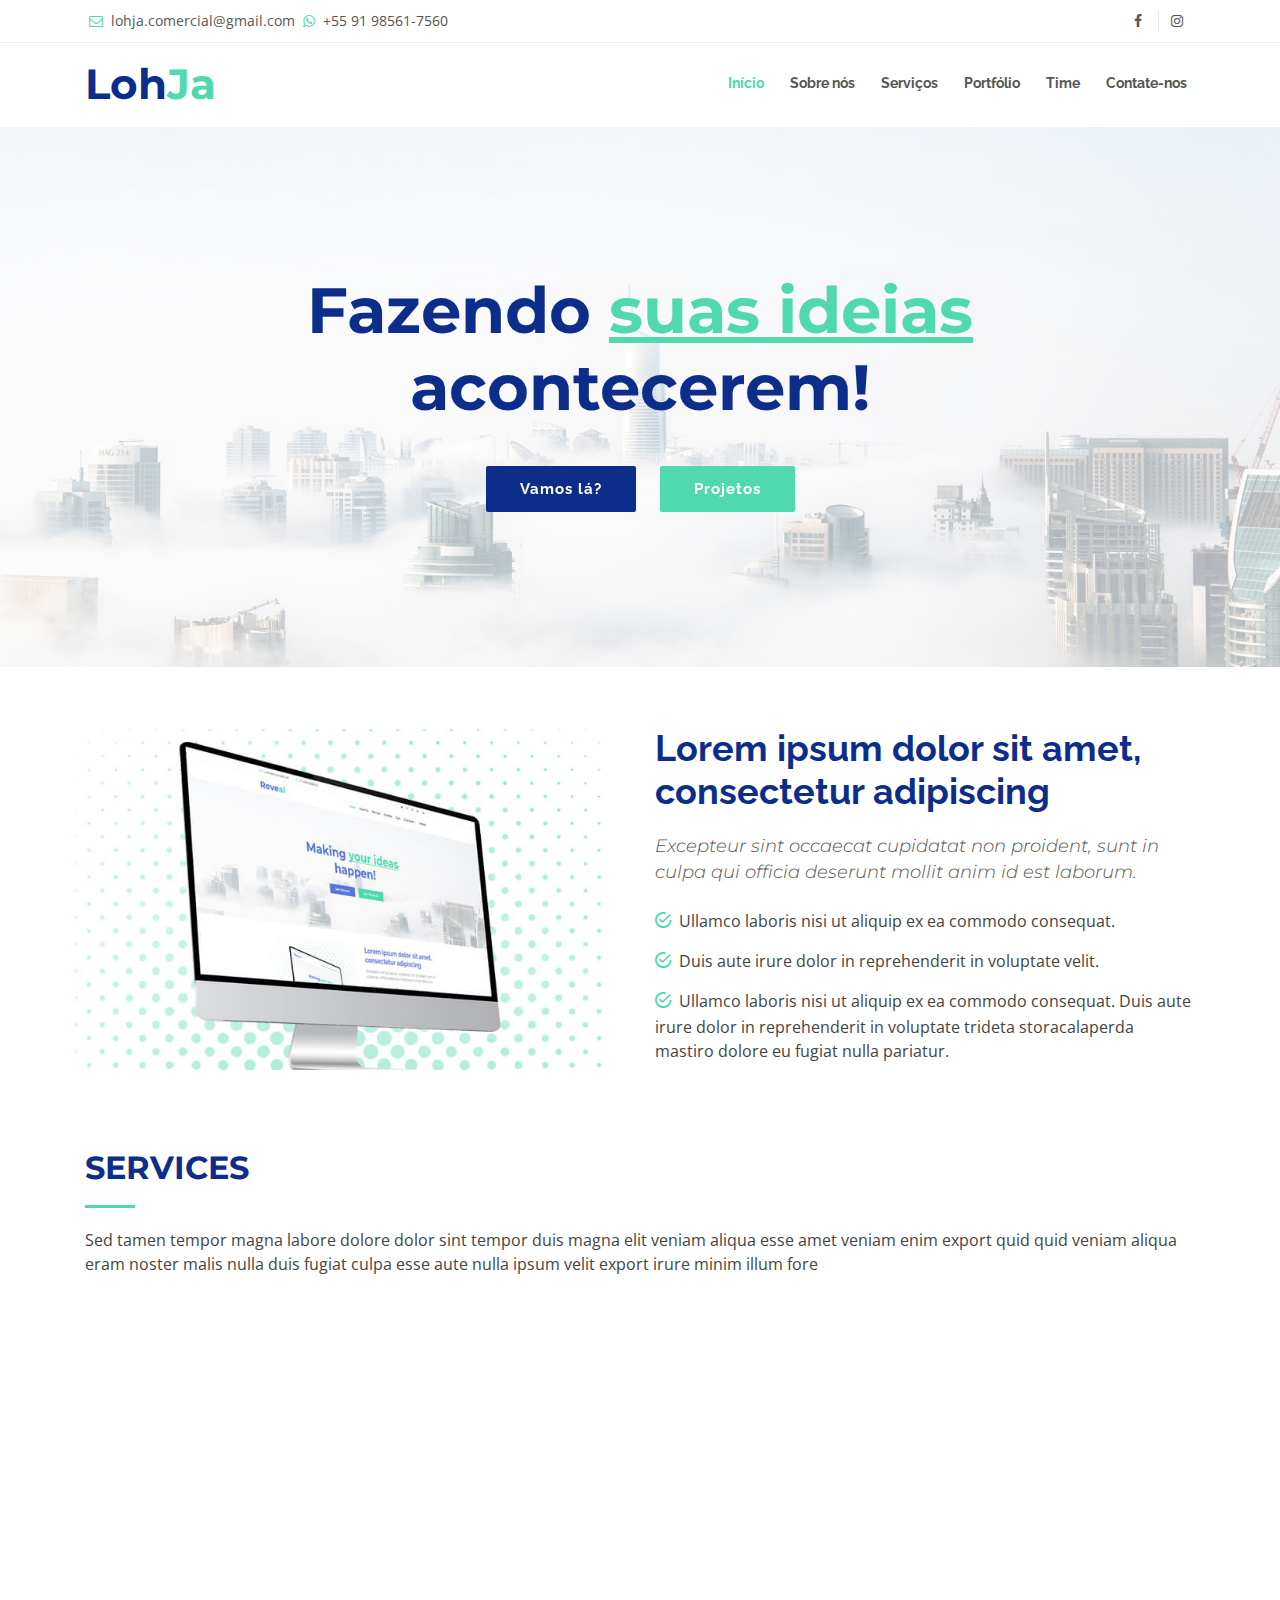
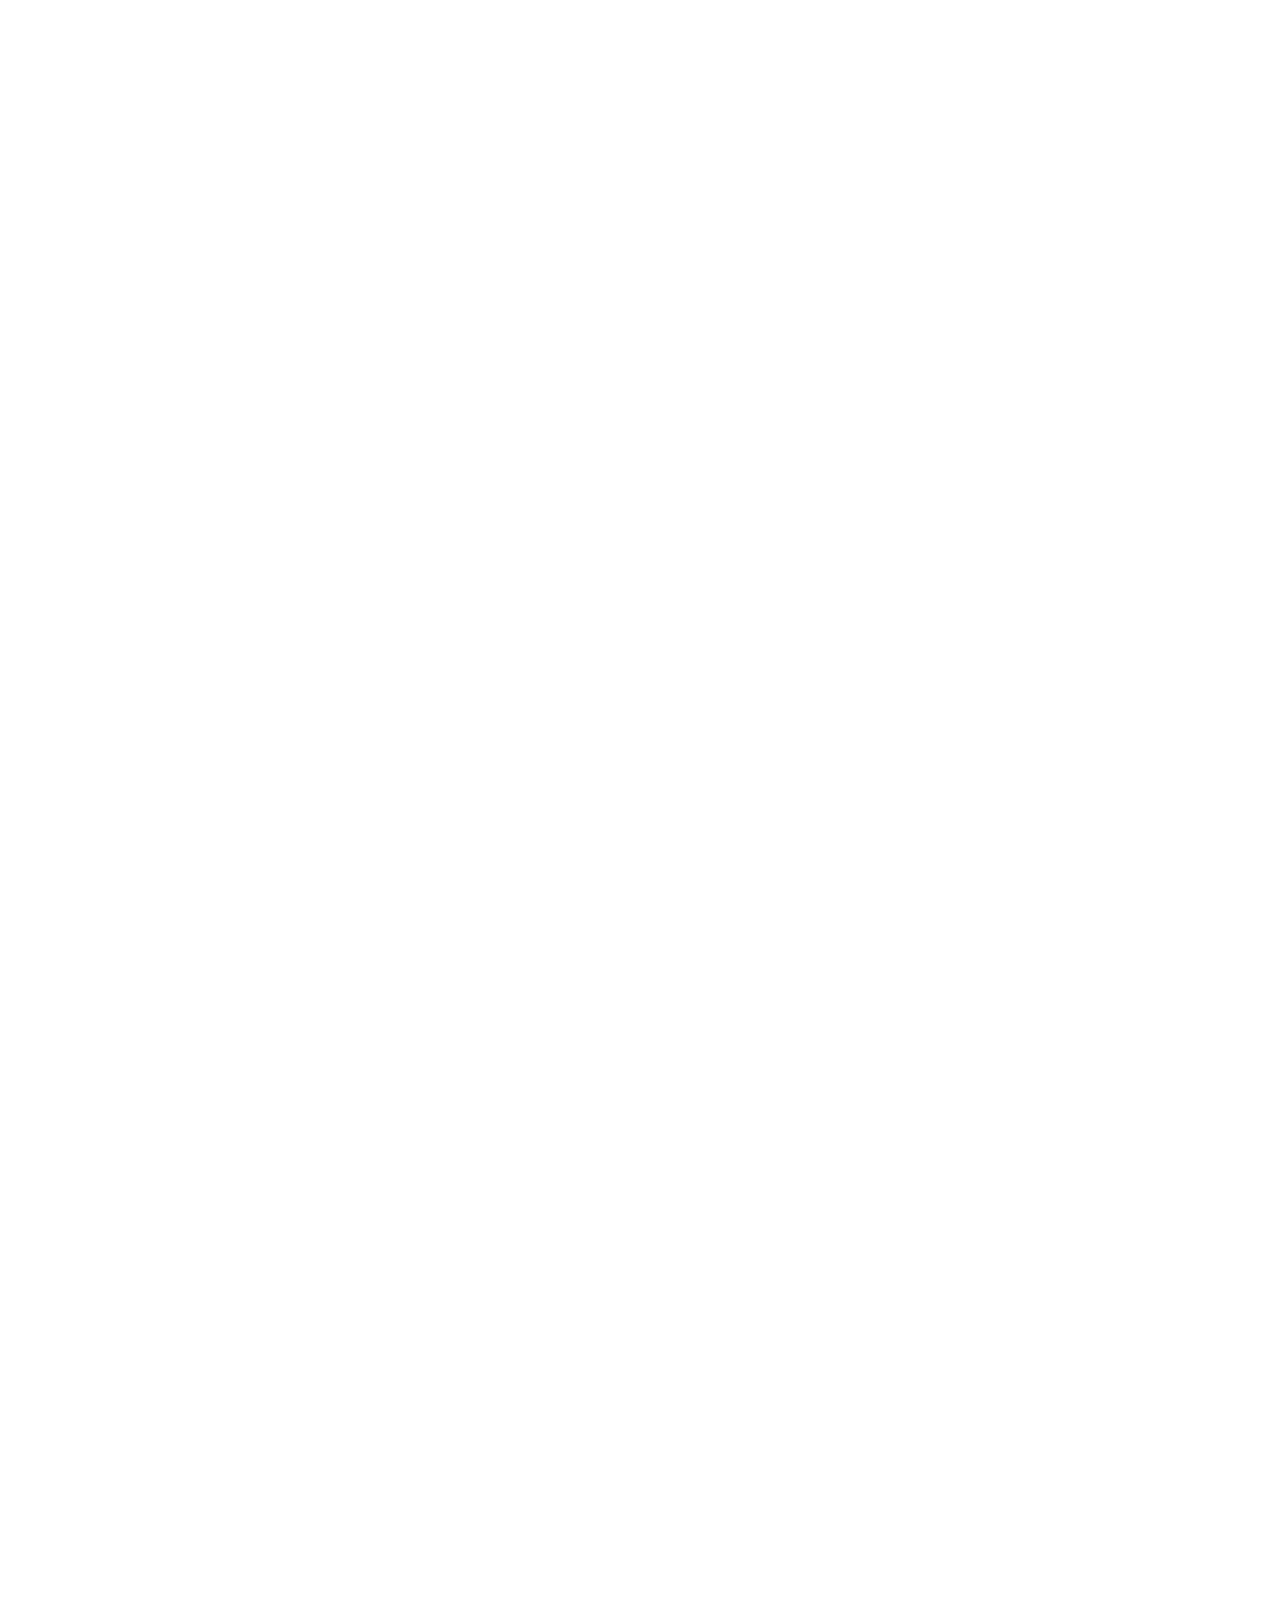
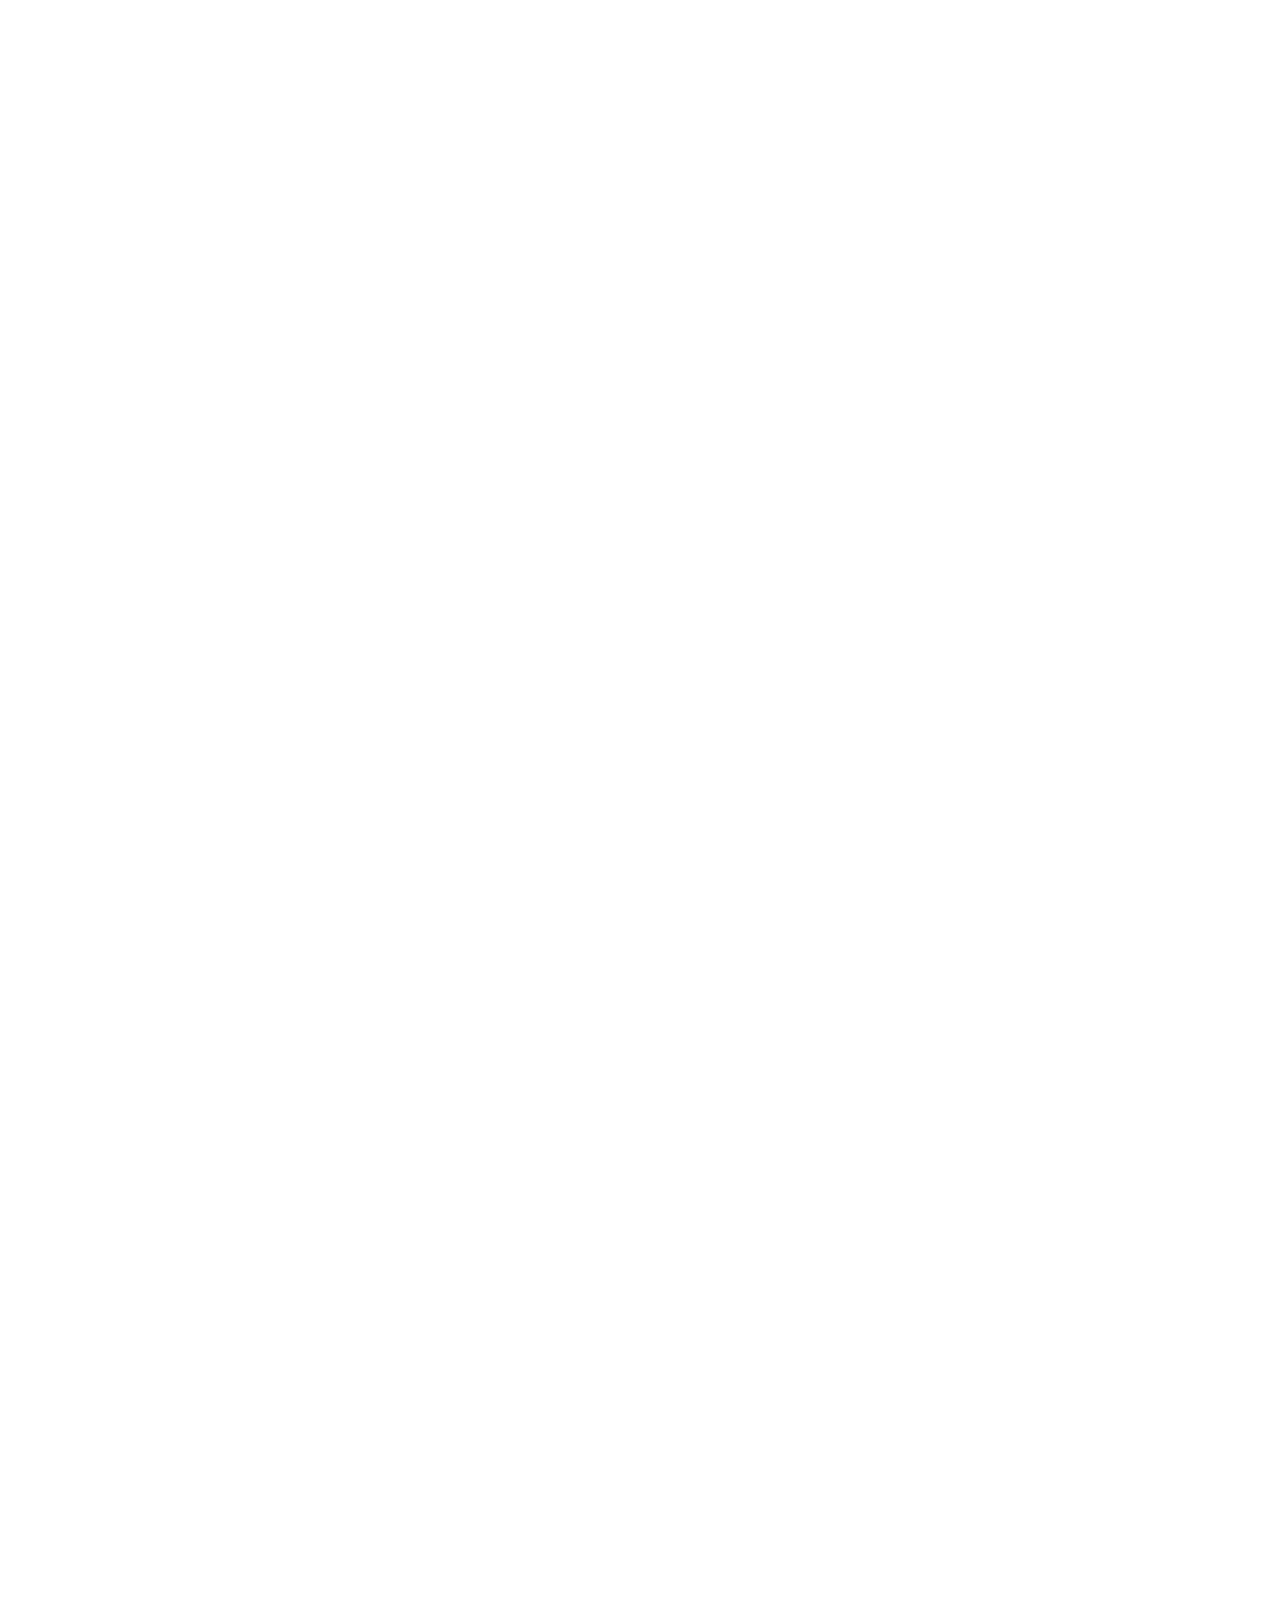
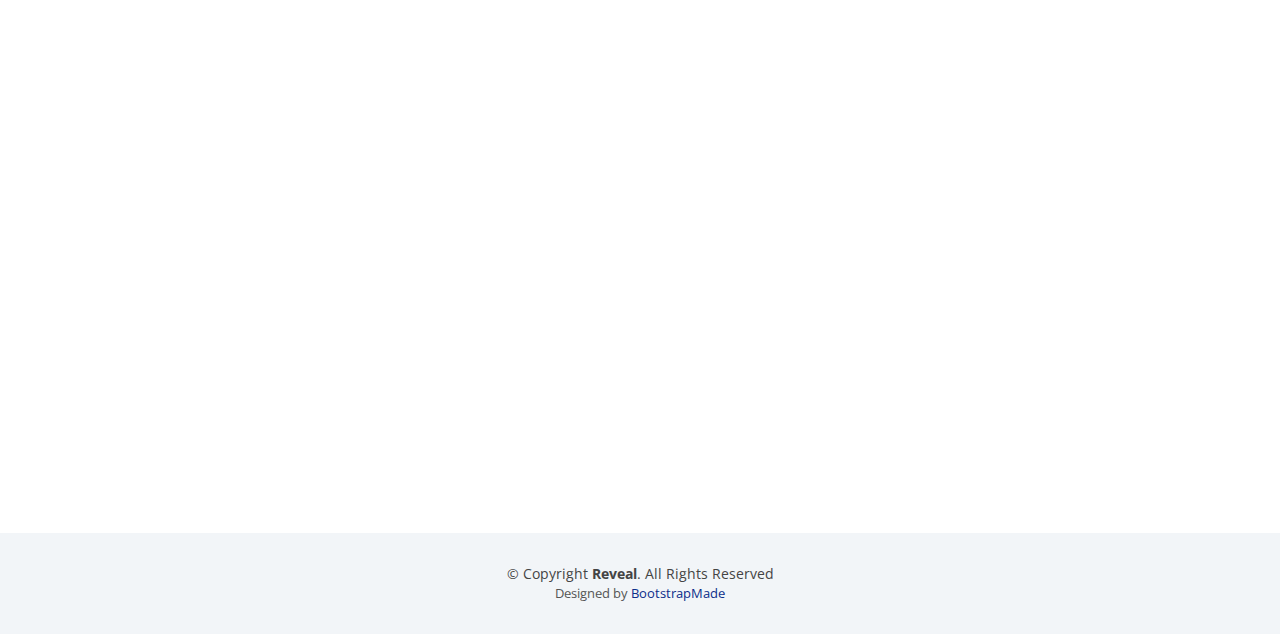
==== novo_site/index.html @ e7edd9c3 "Up Index" ====
<!DOCTYPE html>
<html lang="en">
<head>
  <meta charset="utf-8">
  <title>LohJa</title>
  <meta content="width=device-width, initial-scale=1.0" name="viewport">
  <meta content="" name="keywords">
  <meta content="" name="description">

  <!-- Favicons -->
  <link rel="apple-touch-icon" sizes="57x57" href="img/icons/apple-icon-57x57.png">
  <link rel="apple-touch-icon" sizes="60x60" href="img/icons/apple-icon-60x60.png">
  <link rel="apple-touch-icon" sizes="72x72" href="img/icons/apple-icon-72x72.png">
  <link rel="apple-touch-icon" sizes="76x76" href="img/icons/apple-icon-76x76.png">
  <link rel="apple-touch-icon" sizes="114x114" href="img/icons/apple-icon-114x114.png">
  <link rel="apple-touch-icon" sizes="120x120" href="img/icons/apple-icon-120x120.png">
  <link rel="apple-touch-icon" sizes="144x144" href="img/icons/apple-icon-144x144.png">
  <link rel="apple-touch-icon" sizes="152x152" href="img/icons/apple-icon-152x152.png">
  <link rel="apple-touch-icon" sizes="180x180" href="img/icons/apple-icon-180x180.png">
  <link rel="icon" type="image/png" sizes="192x192"  href="img/icons/android-icon-192x192.png">
  <link rel="icon" type="image/png" sizes="32x32" href="img/icons/favicon-32x32.png">
  <link rel="icon" type="image/png" sizes="96x96" href="img/icons/favicon-96x96.png">
  <link rel="icon" type="image/png" sizes="16x16" href="img/icons/favicon-16x16.png">
  <link rel="manifest" href="img/icons/manifest.json">
  <meta name="msapplication-TileColor" content="#ffffff">
  <meta name="msapplication-TileImage" content="/ms-icon-144x144.png">
  <meta name="theme-color" content="#ffffff">

  <!-- Google Fonts -->
  <link href="https://fonts.googleapis.com/css?family=Open+Sans:300,300i,400,400i,700,700i|Raleway:300,400,500,700,800|Montserrat:300,400,700" rel="stylesheet">

  <!-- Bootstrap CSS File -->
  <link href="lib/bootstrap/css/bootstrap.min.css" rel="stylesheet">

  <!-- Libraries CSS Files -->
  <link href="lib/font-awesome/css/font-awesome.min.css" rel="stylesheet">
  <link href="lib/animate/animate.min.css" rel="stylesheet">
  <link href="lib/ionicons/css/ionicons.min.css" rel="stylesheet">
  <link href="lib/owlcarousel/assets/owl.carousel.min.css" rel="stylesheet">
  <link href="lib/magnific-popup/magnific-popup.css" rel="stylesheet">
  <link href="lib/ionicons/css/ionicons.min.css" rel="stylesheet">

  <!-- Main Stylesheet File -->
  <link href="css/style.css" rel="stylesheet">

  <!-- =======================================================
    Theme Name: Reveal
    Theme URL: https://bootstrapmade.com/reveal-bootstrap-corporate-template/
    Author: BootstrapMade.com
    License: https://bootstrapmade.com/license/
  ======================================================= -->
</head>

<body id="body">

  <!--==========================
    Top Bar
  ============================-->
  <section id="topbar" class="d-none d-lg-block">
    <div class="container clearfix">
      <div class="contact-info float-left">
        <i class="fa fa-envelope-o"></i> <a href="mailto:contact@example.com">lohja.comercial@gmail.com</a>
        <i class="fa fa-whatsapp"></i> <a href="https://wa.me/559185617560" target="_blanc">+55 91 98561-7560</a>
      </div>
      <div class="social-links float-right">
        <!-- <a href="#" class="twitter"><i class="fa fa-twitter"></i></a> -->
        <a href="https://facebook.com/lohjati" class="facebook" target="_blanc"><i class="fa fa-facebook"></i></a>
        <a href="https://instagram.com/lohjati" class="instagram" target="_blanc"><i class="fa fa-instagram"></i></a>
        <!-- <a href="#" class="google-plus"><i class="fa fa-google-plus"></i></a> -->
        <!-- <a href="#" class="linkedin"><i class="fa fa-linkedin"></i></a> -->
      </div>
    </div>
  </section>

  <!--==========================
    Header
  ============================-->
  <header id="header">
    <div class="container">

      <div id="logo" class="pull-left">
        <h1><a href="#body" class="scrollto">Loh<span>Ja</span></a></h1>
        <!-- Uncomment below if you prefer to use an image logo -->
        <!-- <a href="#body"><img src="img/logo.jpg" alt="" title="" /></a>-->
      </div>

      <nav id="nav-menu-container">
        <ul class="nav-menu">
          <li class="menu-active"><a href="#body">Início</a></li>
          <li><a href="#about">Sobre nós</a></li>
          <li><a href="#services">Serviços</a></li>
          <li><a href="#portfolio">Portfólio</a></li>
          <li><a href="#team">Time</a></li>
          <!-- <li class="menu-has-children"><a href="">Softwares</a>
            <ul>
              <li><a href="#">Drop Down 1</a></li>
              <li><a href="#">Drop Down 3</a></li>
              <li><a href="#">Drop Down 4</a></li>
              <li><a href="#">Drop Down 5</a></li>
            </ul>
          </li> -->
          <li><a href="#contact">Contate-nos</a></li>
        </ul>
      </nav><!-- #nav-menu-container -->
    </div>
  </header><!-- #header -->

  <!--==========================
    Intro Section
  ============================-->
  <section id="intro">

    <div class="intro-content">
      <h2>Fazendo <span>suas ideias</span><br>acontecerem!</h2>
      <div>
        <a href="#about" class="btn-get-started scrollto">Vamos lá?</a>
        <a href="#portfolio" class="btn-projects scrollto">Projetos</a>
      </div>
    </div>

    <div id="intro-carousel" class="owl-carousel" >
      <div class="item" style="background-image: url('img/intro-carousel/1.jpg');"></div>
      <div class="item" style="background-image: url('img/intro-carousel/2.jpg');"></div>
      <div class="item" style="background-image: url('img/intro-carousel/3.jpg');"></div>
      <div class="item" style="background-image: url('img/intro-carousel/4.jpg');"></div>
      <div class="item" style="background-image: url('img/intro-carousel/5.jpg');"></div>
    </div>

  </section><!-- #intro -->

  <main id="main">

    <!--==========================
      About Section
    ============================-->
    <section id="about" class="wow fadeInUp">
      <div class="container">
        <div class="row">
          <div class="col-lg-6 about-img">
            <img src="img/about-img.jpg" alt="">
          </div>

          <div class="col-lg-6 content">
            <h2>Lorem ipsum dolor sit amet, consectetur adipiscing</h2>
            <h3>Excepteur sint occaecat cupidatat non proident, sunt in culpa qui officia deserunt mollit anim id est laborum.</h3>

            <ul>
              <li><i class="ion-android-checkmark-circle"></i> Ullamco laboris nisi ut aliquip ex ea commodo consequat.</li>
              <li><i class="ion-android-checkmark-circle"></i> Duis aute irure dolor in reprehenderit in voluptate velit.</li>
              <li><i class="ion-android-checkmark-circle"></i> Ullamco laboris nisi ut aliquip ex ea commodo consequat. Duis aute irure dolor in reprehenderit in voluptate trideta storacalaperda mastiro dolore eu fugiat nulla pariatur.</li>
            </ul>

          </div>
        </div>

      </div>
    </section><!-- #about -->

    <!--==========================
      Services Section
    ============================-->
    <section id="services">
      <div class="container">
        <div class="section-header">
          <h2>Services</h2>
          <p>Sed tamen tempor magna labore dolore dolor sint tempor duis magna elit veniam aliqua esse amet veniam enim export quid quid veniam aliqua eram noster malis nulla duis fugiat culpa esse aute nulla ipsum velit export irure minim illum fore</p>
        </div>

        <div class="row">

          <div class="col-lg-6">
            <div class="box wow fadeInLeft">
              <div class="icon"><i class="fa fa-bar-chart"></i></div>
              <h4 class="title"><a href="">Lorem Ipsum</a></h4>
              <p class="description">Voluptatum deleniti atque corrupti quos dolores et quas molestias excepturi sint occaecati cupiditate non provident etiro rabeta lingo.</p>
            </div>
          </div>

          <div class="col-lg-6">
            <div class="box wow fadeInRight">
              <div class="icon"><i class="fa fa-picture-o"></i></div>
              <h4 class="title"><a href="">Dolor Sitema</a></h4>
              <p class="description">Minim veniam, quis nostrud exercitation ullamco laboris nisi ut aliquip ex ea commodo consequat tarad limino ata nodera clas.</p>
            </div>
          </div>

          <div class="col-lg-6">
            <div class="box wow fadeInLeft" data-wow-delay="0.2s">
              <div class="icon"><i class="fa fa-shopping-bag"></i></div>
              <h4 class="title"><a href="">Sed ut perspiciatis</a></h4>
              <p class="description">Duis aute irure dolor in reprehenderit in voluptate velit esse cillum dolore eu fugiat nulla pariatur trinige zareta lobur trade.</p>
            </div>
          </div>

          <div class="col-lg-6">
            <div class="box wow fadeInRight" data-wow-delay="0.2s">
              <div class="icon"><i class="fa fa-map"></i></div>
              <h4 class="title"><a href="">Magni Dolores</a></h4>
              <p class="description">Excepteur sint occaecat cupidatat non proident, sunt in culpa qui officia deserunt mollit anim id est laborum rideta zanox satirente madera</p>
            </div>
          </div>

        </div>

      </div>
    </section><!-- #services -->

    <!--==========================
      Clients Section
    ============================-->
    <section id="clients" class="wow fadeInUp">
      <div class="container">
        <div class="section-header">
          <h2>Clients</h2>
          <p>Sed tamen tempor magna labore dolore dolor sint tempor duis magna elit veniam aliqua esse amet veniam enim export quid quid veniam aliqua eram noster malis nulla duis fugiat culpa esse aute nulla ipsum velit export irure minim illum fore</p>
        </div>

        <div class="owl-carousel clients-carousel">
          <img src="img/clients/client-1.png" alt="">
          <img src="img/clients/client-2.png" alt="">
          <img src="img/clients/client-3.png" alt="">
          <img src="img/clients/client-4.png" alt="">
          <img src="img/clients/client-5.png" alt="">
          <img src="img/clients/client-6.png" alt="">
          <img src="img/clients/client-7.png" alt="">
          <img src="img/clients/client-8.png" alt="">
        </div>

      </div>
    </section><!-- #clients -->

    <!--==========================
      Our Portfolio Section
    ============================-->
    <section id="portfolio" class="wow fadeInUp">
      <div class="container">
        <div class="section-header">
          <h2>Our Portfolio</h2>
          <p>Sed tamen tempor magna labore dolore dolor sint tempor duis magna elit veniam aliqua esse amet veniam enim export quid quid veniam aliqua eram noster malis nulla duis fugiat culpa esse aute nulla ipsum velit export irure minim illum fore</p>
        </div>
      </div>

      <div class="container-fluid">
        <div class="row no-gutters">

          <div class="col-lg-3 col-md-4">
            <div class="portfolio-item wow fadeInUp">
              <a href="img/portfolio/1.jpg" class="portfolio-popup">
                <img src="img/portfolio/1.jpg" alt="">
                <div class="portfolio-overlay">
                  <div class="portfolio-info"><h2 class="wow fadeInUp">Portfolio Item 1</h2></div>
                </div>
              </a>
            </div>
          </div>

          <div class="col-lg-3 col-md-4">
            <div class="portfolio-item wow fadeInUp">
              <a href="img/portfolio/2.jpg" class="portfolio-popup">
                <img src="img/portfolio/2.jpg" alt="">
                <div class="portfolio-overlay">
                  <div class="portfolio-info"><h2 class="wow fadeInUp">Portfolio Item 2</h2></div>
                </div>
              </a>
            </div>
          </div>

          <div class="col-lg-3 col-md-4">
            <div class="portfolio-item wow fadeInUp">
              <a href="img/portfolio/3.jpg" class="portfolio-popup">
                <img src="img/portfolio/3.jpg" alt="">
                <div class="portfolio-overlay">
                  <div class="portfolio-info"><h2 class="wow fadeInUp">Portfolio Item 3</h2></div>
                </div>
              </a>
            </div>
          </div>

          <div class="col-lg-3 col-md-4">
            <div class="portfolio-item wow fadeInUp">
              <a href="img/portfolio/4.jpg" class="portfolio-popup">
                <img src="img/portfolio/4.jpg" alt="">
                <div class="portfolio-overlay">
                  <div class="portfolio-info"><h2 class="wow fadeInUp">Portfolio Item 4</h2></div>
                </div>
              </a>
            </div>
          </div>

          <div class="col-lg-3 col-md-4">
            <div class="portfolio-item wow fadeInUp">
              <a href="img/portfolio/5.jpg" class="portfolio-popup">
                <img src="img/portfolio/5.jpg" alt="">
                <div class="portfolio-overlay">
                  <div class="portfolio-info"><h2 class="wow fadeInUp">Portfolio Item 5</h2></div>
                </div>
              </a>
            </div>
          </div>

          <div class="col-lg-3 col-md-4">
            <div class="portfolio-item wow fadeInUp">
              <a href="img/portfolio/6.jpg" class="portfolio-popup">
                <img src="img/portfolio/6.jpg" alt="">
                <div class="portfolio-overlay">
                  <div class="portfolio-info"><h2 class="wow fadeInUp">Portfolio Item 6</h2></div>
                </div>
              </a>
            </div>
          </div>

          <div class="col-lg-3 col-md-4">
            <div class="portfolio-item wow fadeInUp">
              <a href="img/portfolio/7.jpg" class="portfolio-popup">
                <img src="img/portfolio/7.jpg" alt="">
                <div class="portfolio-overlay">
                  <div class="portfolio-info"><h2 class="wow fadeInUp">Portfolio Item 7</h2></div>
                </div>
              </a>
            </div>
          </div>

          <div class="col-lg-3 col-md-4">
            <div class="portfolio-item wow fadeInUp">
              <a href="img/portfolio/8.jpg" class="portfolio-popup">
                <img src="img/portfolio/8.jpg" alt="">
                <div class="portfolio-overlay">
                  <div class="portfolio-info"><h2 class="wow fadeInUp">Portfolio Item 8</h2></div>
                </div>
              </a>
            </div>
          </div>

        </div>

      </div>
    </section><!-- #portfolio -->

    <!--==========================
      Testimonials Section
    ============================-->
    <section id="testimonials" class="wow fadeInUp">
      <div class="container">
        <div class="section-header">
          <h2>Testimonials</h2>
          <p>Sed tamen tempor magna labore dolore dolor sint tempor duis magna elit veniam aliqua esse amet veniam enim export quid quid veniam aliqua eram noster malis nulla duis fugiat culpa esse aute nulla ipsum velit export irure minim illum fore</p>
        </div>
        <div class="owl-carousel testimonials-carousel">

            <div class="testimonial-item">
              <p>
                <img src="img/quote-sign-left.png" class="quote-sign-left" alt="">
                Proin iaculis purus consequat sem cure digni ssim donec porttitora entum suscipit rhoncus. Accusantium quam, ultricies eget id, aliquam eget nibh et. Maecen aliquam, risus at semper.
                <img src="img/quote-sign-right.png" class="quote-sign-right" alt="">
              </p>
              <img src="img/testimonial-1.jpg" class="testimonial-img" alt="">
              <h3>Saul Goodman</h3>
              <h4>Ceo &amp; Founder</h4>
            </div>

            <div class="testimonial-item">
              <p>
                <img src="img/quote-sign-left.png" class="quote-sign-left" alt="">
                Export tempor illum tamen malis malis eram quae irure esse labore quem cillum quid cillum eram malis quorum velit fore eram velit sunt aliqua noster fugiat irure amet legam anim culpa.
                <img src="img/quote-sign-right.png" class="quote-sign-right" alt="">
              </p>
              <img src="img/testimonial-2.jpg" class="testimonial-img" alt="">
              <h3>Sara Wilsson</h3>
              <h4>Designer</h4>
            </div>

            <div class="testimonial-item">
              <p>
                <img src="img/quote-sign-left.png" class="quote-sign-left" alt="">
                Enim nisi quem export duis labore cillum quae magna enim sint quorum nulla quem veniam duis minim tempor labore quem eram duis noster aute amet eram fore quis sint minim.
                <img src="img/quote-sign-right.png" class="quote-sign-right" alt="">
              </p>
              <img src="img/testimonial-3.jpg" class="testimonial-img" alt="">
              <h3>Jena Karlis</h3>
              <h4>Store Owner</h4>
            </div>

            <div class="testimonial-item">
              <p>
                <img src="img/quote-sign-left.png" class="quote-sign-left" alt="">
                Fugiat enim eram quae cillum dolore dolor amet nulla culpa multos export minim fugiat minim velit minim dolor enim duis veniam ipsum anim magna sunt elit fore quem dolore labore illum veniam.
                <img src="img/quote-sign-right.png" class="quote-sign-right" alt="">
              </p>
              <img src="img/testimonial-4.jpg" class="testimonial-img" alt="">
              <h3>Matt Brandon</h3>
              <h4>Freelancer</h4>
            </div>

            <div class="testimonial-item">
              <p>
                <img src="img/quote-sign-left.png" class="quote-sign-left" alt="">
                Quis quorum aliqua sint quem legam fore sunt eram irure aliqua veniam tempor noster veniam enim culpa labore duis sunt culpa nulla illum cillum fugiat legam esse veniam culpa fore nisi cillum quid.
                <img src="img/quote-sign-right.png" class="quote-sign-right" alt="">
              </p>
              <img src="img/testimonial-5.jpg" class="testimonial-img" alt="">
              <h3>John Larson</h3>
              <h4>Entrepreneur</h4>
            </div>

        </div>

      </div>
    </section><!-- #testimonials -->

    <!--==========================
      Call To Action Section
    ============================-->
    <section id="call-to-action" class="wow fadeInUp">
      <div class="container">
        <div class="row">
          <div class="col-lg-9 text-center text-lg-left">
            <h3 class="cta-title">Call To Action</h3>
            <p class="cta-text"> Duis aute irure dolor in reprehenderit in voluptate velit esse cillum dolore eu fugiat nulla pariatur. Excepteur sint occaecat cupidatat non proident, sunt in culpa qui officia deserunt mollit anim id est laborum.</p>
          </div>
          <div class="col-lg-3 cta-btn-container text-center">
            <a class="cta-btn align-middle" href="#">Call To Action</a>
          </div>
        </div>

      </div>
    </section><!-- #call-to-action -->

    <!--==========================
      Our Team Section
    ============================-->
    <section id="team" class="wow fadeInUp">
      <div class="container">
        <div class="section-header">
          <h2>Our Team</h2>
        </div>
        <div class="row">
          <div class="col-lg-3 col-md-6">
            <div class="member">
              <div class="pic"><img src="img/team-1.jpg" alt=""></div>
              <div class="details">
                <h4>Walter White</h4>
                <span>Chief Executive Officer</span>
                <div class="social">
                  <a href=""><i class="fa fa-twitter"></i></a>
                  <a href=""><i class="fa fa-facebook"></i></a>
                  <a href=""><i class="fa fa-google-plus"></i></a>
                  <a href=""><i class="fa fa-linkedin"></i></a>
                </div>
              </div>
            </div>
          </div>

          <div class="col-lg-3 col-md-6">
            <div class="member">
              <div class="pic"><img src="img/team-2.jpg" alt=""></div>
              <div class="details">
                <h4>Sarah Jhinson</h4>
                <span>Product Manager</span>
                <div class="social">
                  <a href=""><i class="fa fa-twitter"></i></a>
                  <a href=""><i class="fa fa-facebook"></i></a>
                  <a href=""><i class="fa fa-google-plus"></i></a>
                  <a href=""><i class="fa fa-linkedin"></i></a>
                </div>
              </div>
            </div>
          </div>

          <div class="col-lg-3 col-md-6">
            <div class="member">
              <div class="pic"><img src="img/team-3.jpg" alt=""></div>
              <div class="details">
                <h4>William Anderson</h4>
                <span>CTO</span>
                <div class="social">
                  <a href=""><i class="fa fa-twitter"></i></a>
                  <a href=""><i class="fa fa-facebook"></i></a>
                  <a href=""><i class="fa fa-google-plus"></i></a>
                  <a href=""><i class="fa fa-linkedin"></i></a>
                </div>
              </div>
            </div>
          </div>

          <div class="col-lg-3 col-md-6">
            <div class="member">
              <div class="pic"><img src="img/team-4.jpg" alt=""></div>
              <div class="details">
                <h4>Amanda Jepson</h4>
                <span>Accountant</span>
                <div class="social">
                  <a href=""><i class="fa fa-twitter"></i></a>
                  <a href=""><i class="fa fa-facebook"></i></a>
                  <a href=""><i class="fa fa-google-plus"></i></a>
                  <a href=""><i class="fa fa-linkedin"></i></a>
                </div>
              </div>
            </div>
          </div>
        </div>

      </div>
    </section><!-- #team -->

    <!--==========================
      Contact Section
    ============================-->
    <section id="contact" class="wow fadeInUp">
      <div class="container">
        <div class="section-header">
          <h2>Contact Us</h2>
          <p>Sed tamen tempor magna labore dolore dolor sint tempor duis magna elit veniam aliqua esse amet veniam enim export quid quid veniam aliqua eram noster malis nulla duis fugiat culpa esse aute nulla ipsum velit export irure minim illum fore</p>
        </div>

        <div class="row contact-info">

          <div class="col-md-4">
            <div class="contact-address">
              <i class="ion-ios-location-outline"></i>
              <h3>Address</h3>
              <address>A108 Adam Street, NY 535022, USA</address>
            </div>
          </div>

          <div class="col-md-4">
            <div class="contact-phone">
              <i class="ion-ios-telephone-outline"></i>
              <h3>Phone Number</h3>
              <p><a href="tel:+155895548855">+1 5589 55488 55</a></p>
            </div>
          </div>

          <div class="col-md-4">
            <div class="contact-email">
              <i class="ion-ios-email-outline"></i>
              <h3>Email</h3>
              <p><a href="mailto:info@example.com">info@example.com</a></p>
            </div>
          </div>

        </div>
      </div>

      <div class="container mb-4">
        <iframe src="https://www.google.com/maps/embed?pb=!1m18!1m12!1m3!1d22864.11283411948!2d-73.96468908098944!3d40.630720240038435!2m3!1f0!2f0!3f0!3m2!1i1024!2i768!4f13.1!3m3!1m2!1s0x89c24fa5d33f083b%3A0xc80b8f06e177fe62!2sNew+York%2C+NY%2C+USA!5e0!3m2!1sen!2sbg!4v1540447494452" width="100%" height="380" frameborder="0" style="border:0" allowfullscreen></iframe>
      </div>

      <div class="container">
        <div class="form">
          <div id="sendmessage">Your message has been sent. Thank you!</div>
          <div id="errormessage"></div>
          <form action="" method="post" role="form" class="contactForm">
            <div class="form-row">
              <div class="form-group col-md-6">
                <input type="text" name="name" class="form-control" id="name" placeholder="Your Name" data-rule="minlen:4" data-msg="Please enter at least 4 chars" />
                <div class="validation"></div>
              </div>
              <div class="form-group col-md-6">
                <input type="email" class="form-control" name="email" id="email" placeholder="Your Email" data-rule="email" data-msg="Please enter a valid email" />
                <div class="validation"></div>
              </div>
            </div>
            <div class="form-group">
              <input type="text" class="form-control" name="subject" id="subject" placeholder="Subject" data-rule="minlen:4" data-msg="Please enter at least 8 chars of subject" />
              <div class="validation"></div>
            </div>
            <div class="form-group">
              <textarea class="form-control" name="message" rows="5" data-rule="required" data-msg="Please write something for us" placeholder="Message"></textarea>
              <div class="validation"></div>
            </div>
            <div class="text-center"><button type="submit">Send Message</button></div>
          </form>
        </div>

      </div>
    </section><!-- #contact -->

  </main>

  <!--==========================
    Footer
  ============================-->
  <footer id="footer">
    <div class="container">
      <div class="copyright">
        &copy; Copyright <strong>Reveal</strong>. All Rights Reserved
      </div>
      <div class="credits">
        <!--
          All the links in the footer should remain intact.
          You can delete the links only if you purchased the pro version.
          Licensing information: https://bootstrapmade.com/license/
          Purchase the pro version with working PHP/AJAX contact form: https://bootstrapmade.com/buy/?theme=Reveal
        -->
        Designed by <a href="https://bootstrapmade.com/">BootstrapMade</a>
      </div>
    </div>
  </footer><!-- #footer -->

  <a href="#" class="back-to-top"><i class="fa fa-chevron-up"></i></a>

  <!-- JavaScript Libraries -->
  <script src="lib/jquery/jquery.min.js"></script>
  <script src="lib/jquery/jquery-migrate.min.js"></script>
  <script src="lib/bootstrap/js/bootstrap.bundle.min.js"></script>
  <script src="lib/easing/easing.min.js"></script>
  <script src="lib/superfish/hoverIntent.js"></script>
  <script src="lib/superfish/superfish.min.js"></script>
  <script src="lib/wow/wow.min.js"></script>
  <script src="lib/owlcarousel/owl.carousel.min.js"></script>
  <script src="lib/magnific-popup/magnific-popup.min.js"></script>
  <script src="lib/sticky/sticky.js"></script>

  <!--Chat para autoatendimento-->
  <script src="//code.jivosite.com/widget.js" data-jv-id="7N1CIuIabh" async></script>

  <!-- Contact Form JavaScript File -->
  <script src="contactform/contactform.js"></script>

  <!-- Template Main Javascript File -->
  <script src="js/main.js"></script>

</body>
</html>
---- novo_site/css/style.css ----
/*
  Theme Name: Reveal
  Theme URL: https://bootstrapmade.com/reveal-bootstrap-corporate-template/
  Author: BootstrapMade.com
  License: https://bootstrapmade.com/license/
*/

/*--------------------------------------------------------------
# General
--------------------------------------------------------------*/

body {
  background: #fff;
  color: #444;
  font-family: "Open Sans", sans-serif;
}

a {
  color: #50d8af;
  transition: 0.5s;
}

a:hover,
a:active,
a:focus {
  color: #51d8af;
  outline: none;
  text-decoration: none;
}

p {
  padding: 0;
  margin: 0 0 30px 0;
}

h1,
h2,
h3,
h4,
h5,
h6 {
  font-family: "Montserrat", sans-serif;
  font-weight: 400;
  margin: 0 0 20px 0;
  padding: 0;
}

/* Back to top button */

.back-to-top {
  position: fixed;
  display: none;
  background: #50d8af;
  color: #fff;
  padding: 6px 12px 9px 12px;
  font-size: 16px;
  border-radius: 2px;
  right: 15px;
  bottom: 15px;
  transition: background 0.5s;
}

.back-to-top:focus {
  background: #50d8af;
  color: #fff;
  outline: none;
}

.back-to-top:hover {
  background: #0c2e8a;
  color: #fff;
}

/*--------------------------------------------------------------
# Top Bar
--------------------------------------------------------------*/

#topbar {
  background: #fff;
  padding: 10px 0;
  border-bottom: 1px solid #eee;
  font-size: 14px;
}

#topbar .contact-info a {
  line-height: 1;
  color: #555;
}

#topbar .contact-info a:hover {
  color: #50d8af;
}

#topbar .contact-info i {
  color: #50d8af;
  padding: 4px;
}

#topbar .contact-info .fa-phone {
  padding-left: 20px;
  margin-left: 20px;
  border-left: 1px solid #e9e9e9;
}

#topbar .social-links a {
  color: #555;
  padding: 4px 12px;
  display: inline-block;
  line-height: 1px;
  border-left: 1px solid #e9e9e9;
}

#topbar .social-links a:hover {
  color: #50d8af;
}

#topbar .social-links a:first-child {
  border-left: 0;
}

/*--------------------------------------------------------------
# Header
--------------------------------------------------------------*/

#header {
  padding: 20px 0;
  height: 84px;
  transition: all 0.5s;
  z-index: 997;
  background: #fff;
  box-shadow: 0px 6px 9px 0px rgba(0, 0, 0, 0.06);
}

#header #logo h1 {
  font-size: 42px;
  margin: 0;
  padding: 0;
  line-height: 1;
  font-family: "Montserrat", sans-serif;
  font-weight: 700;
}

#header #logo h1 a {
  color: #0c2e8a;
  line-height: 1;
  display: inline-block;
}

#header #logo h1 a span {
  color: #50d8af;
}

#header #logo img {
  padding: 0;
  margin: 0;
}

/*--------------------------------------------------------------
# Intro Section
--------------------------------------------------------------*/

#intro {
  width: 100%;
  height: 60vh;
  position: relative;
  background: url("../img/intro-carousel/1.jpg") no-repeat;
  background-size: cover;
}

#intro .intro-content {
  position: absolute;
  bottom: 0;
  top: 0;
  left: 0;
  right: 0;
  z-index: 10;
  display: -webkit-box;
  display: -webkit-flex;
  display: -ms-flexbox;
  display: flex;
  -webkit-box-pack: center;
  -webkit-justify-content: center;
  -ms-flex-pack: center;
  justify-content: center;
  -webkit-box-align: center;
  -webkit-align-items: center;
  -ms-flex-align: center;
  align-items: center;
  -webkit-box-orient: vertical;
  -webkit-box-direction: normal;
  -webkit-flex-direction: column;
  -ms-flex-direction: column;
  flex-direction: column;
  text-align: center;
}

#intro .intro-content h2 {
  color: #0c2e8a;
  margin-bottom: 30px;
  font-size: 64px;
  font-weight: 700;
}

#intro .intro-content h2 span {
  color: #50d8af;
  text-decoration: underline;
}

#intro .intro-content .btn-get-started,
#intro .intro-content .btn-projects {
  font-family: "Raleway", sans-serif;
  font-size: 15px;
  font-weight: bold;
  letter-spacing: 1px;
  display: inline-block;
  padding: 10px 32px;
  border-radius: 2px;
  transition: 0.5s;
  margin: 10px;
  color: #fff;
}

#intro .intro-content .btn-get-started {
  background: #0c2e8a;
  border: 2px solid #0c2e8a;
}

#intro .intro-content .btn-get-started:hover {
  background: none;
  color: #0c2e8a;
}

#intro .intro-content .btn-projects {
  background: #50d8af;
  border: 2px solid #50d8af;
}

#intro .intro-content .btn-projects:hover {
  background: none;
  color: #50d8af;
}

#intro #intro-carousel {
  z-index: 8;
}

#intro #intro-carousel::before {
  content: '';
  background-color: rgba(255, 255, 255, 0.7);
  position: absolute;
  height: 100%;
  width: 100%;
  top: 0;
  right: 0;
  left: 0;
  bottom: 0;
  z-index: 7;
}

#intro #intro-carousel .item {
  width: 100%;
  height: 60vh;
  background-size: cover;
  background-position: center;
  background-repeat: no-repeat;
  transition-property: opacity;
}

/*--------------------------------------------------------------
# Navigation Menu
--------------------------------------------------------------*/

/* Nav Menu Essentials */

.nav-menu,
.nav-menu * {
  margin: 0;
  padding: 0;
  list-style: none;
}

.nav-menu ul {
  position: absolute;
  display: none;
  top: 100%;
  left: 0;
  z-index: 99;
}

.nav-menu li {
  position: relative;
  white-space: nowrap;
}

.nav-menu > li {
  float: left;
}

.nav-menu li:hover > ul,
.nav-menu li.sfHover > ul {
  display: block;
}

.nav-menu ul ul {
  top: 0;
  left: 100%;
}

.nav-menu ul li {
  min-width: 180px;
}

/* Nav Menu Arrows */

.sf-arrows .sf-with-ul {
  padding-right: 22px;
}

.sf-arrows .sf-with-ul:after {
  content: "\f107";
  position: absolute;
  right: 8px;
  font-family: FontAwesome;
  font-style: normal;
  font-weight: normal;
}

.sf-arrows ul .sf-with-ul:after {
  content: "\f105";
}

/* Nav Meu Container */

#nav-menu-container {
  float: right;
  margin: 0;
}

/* Nav Meu Styling */

.nav-menu a {
  padding: 10px 8px;
  text-decoration: none;
  display: inline-block;
  color: #555;
  font-family: "Raleway", sans-serif;
  font-weight: 700;
  font-size: 14px;
  outline: none;
}

.nav-menu li:hover > a,
.nav-menu .menu-active > a {
  color: #50d8af;
}

.nav-menu > li {
  margin-left: 10px;
}

.nav-menu ul {
  margin: 4px 0 0 0;
  padding: 10px;
  box-shadow: 0px 0px 30px rgba(127, 137, 161, 0.25);
  background: #fff;
}

.nav-menu ul li {
  transition: 0.3s;
}

.nav-menu ul li a {
  padding: 10px;
  color: #333;
  transition: 0.3s;
  display: block;
  font-size: 13px;
  text-transform: none;
}

.nav-menu ul li:hover > a {
  color: #50d8af;
}

.nav-menu ul ul {
  margin: 0;
}

/* Mobile Nav Toggle */

#mobile-nav-toggle {
  position: fixed;
  right: 0;
  top: 0;
  z-index: 999;
  margin: 20px 20px 0 0;
  border: 0;
  background: none;
  font-size: 24px;
  display: none;
  transition: all 0.4s;
  outline: none;
  cursor: pointer;
}

#mobile-nav-toggle i {
  color: #555;
}

/* Mobile Nav Styling */

#mobile-nav {
  position: fixed;
  top: 0;
  padding-top: 18px;
  bottom: 0;
  z-index: 998;
  background: rgba(52, 59, 64, 0.9);
  left: -260px;
  width: 260px;
  overflow-y: auto;
  transition: 0.4s;
}

#mobile-nav ul {
  padding: 0;
  margin: 0;
  list-style: none;
}

#mobile-nav ul li {
  position: relative;
}

#mobile-nav ul li a {
  color: #fff;
  font-size: 16px;
  overflow: hidden;
  padding: 10px 22px 10px 15px;
  position: relative;
  text-decoration: none;
  width: 100%;
  display: block;
  outline: none;
}

#mobile-nav ul li a:hover {
  color: #fff;
}

#mobile-nav ul li li {
  padding-left: 30px;
}

#mobile-nav ul .menu-has-children i {
  position: absolute;
  right: 0;
  z-index: 99;
  padding: 15px;
  cursor: pointer;
  color: #fff;
}

#mobile-nav ul .menu-has-children i.fa-chevron-up {
  color: #50d8af;
}

#mobile-nav ul .menu-item-active {
  color: #50d8af;
}

#mobile-body-overly {
  width: 100%;
  height: 100%;
  z-index: 997;
  top: 0;
  left: 0;
  position: fixed;
  background: rgba(52, 59, 64, 0.9);
  display: none;
}

/* Mobile Nav body classes */

body.mobile-nav-active {
  overflow: hidden;
}

body.mobile-nav-active #mobile-nav {
  left: 0;
}

body.mobile-nav-active #mobile-nav-toggle {
  color: #fff;
}

/*--------------------------------------------------------------
# Sections
--------------------------------------------------------------*/

/* Sections Header
--------------------------------*/

.section-header {
  margin-bottom: 30px;
}

.section-header h2 {
  font-size: 32px;
  color: #0c2e8a;
  text-transform: uppercase;
  font-weight: 700;
  position: relative;
  padding-bottom: 20px;
}

.section-header h2::before {
  content: '';
  position: absolute;
  display: block;
  width: 50px;
  height: 3px;
  background: #50d8af;
  bottom: 0;
  left: 0;
}

.section-header p {
  padding: 0;
  margin: 0;
}

/* About Section
--------------------------------*/

#about {
  padding: 60px 0 30px 0;
}

#about .about-img {
  overflow: hidden;
}

#about .about-img img {
  margin-left: -15px;
  max-width: 100%;
}

#about .content h2 {
  color: #0c2e8a;
  font-weight: 700;
  font-size: 36px;
  font-family: "Raleway", sans-serif;
}

#about .content h3 {
  color: #555;
  font-weight: 300;
  font-size: 18px;
  line-height: 26px;
  font-style: italic;
}

#about .content p {
  line-height: 26px;
}

#about .content p:last-child {
  margin-bottom: 0;
}

#about .content i {
  font-size: 20px;
  padding-right: 4px;
  color: #50d8af;
}

#about .content ul {
  list-style: none;
  padding: 0;
}

#about .content ul li {
  padding-bottom: 10px;
}

/* Services Section
--------------------------------*/

#services {
  padding: 30px 0 0 0;
}

#services .box {
  padding: 40px;
  margin-bottom: 40px;
  box-shadow: 10px 10px 15px rgba(73, 78, 92, 0.1);
  background: #fff;
  transition: 0.4s;
}

#services .box:hover {
  box-shadow: 0px 0px 30px rgba(73, 78, 92, 0.15);
  transform: translateY(-10px);
  -webkit-transform: translateY(-10px);
  -moz-transform: translateY(-10px);
}

#services .box .icon {
  float: left;
}

#services .box .icon i {
  color: #444;
  font-size: 64px;
  transition: 0.5s;
  line-height: 0;
  margin-top: 34px;
}

#services .box .icon i:before {
  background: #0c2e8a;
  background: linear-gradient(45deg, #50d8af 0%, #a3ebd5 100%);
  background-clip: border-box;
  -webkit-background-clip: text;
  -webkit-text-fill-color: transparent;
}

#services .box h4 {
  margin-left: 100px;
  font-weight: 700;
  margin-bottom: 15px;
  font-size: 22px;
}

#services .box h4 a {
  color: #444;
}

#services .box p {
  font-size: 14px;
  margin-left: 100px;
  margin-bottom: 0;
  line-height: 24px;
}

/* Clients Section
--------------------------------*/

#clients {
  padding: 30px 0;
}

#clients img {
  max-width: 100%;
  opacity: 0.5;
  transition: 0.3s;
  padding: 15px 0;
}

#clients img:hover {
  opacity: 1;
}

#clients .owl-nav,
#clients .owl-dots {
  margin-top: 5px;
  text-align: center;
}

#clients .owl-dot {
  display: inline-block;
  margin: 0 5px;
  width: 12px;
  height: 12px;
  border-radius: 50%;
  background-color: #ddd;
}

#clients .owl-dot.active {
  background-color: #50d8af;
}

/* Our Portfolio Section
--------------------------------*/

#portfolio {
  background: #fff;
  padding: 30px 0;
}

#portfolio .portfolio-overlay {
  position: absolute;
  top: 0;
  right: 0;
  bottom: 0;
  left: 0;
  width: 100%;
  height: 100%;
  opacity: 1;
  transition: all ease-in-out 0.4s;
}

#portfolio .portfolio-item {
  overflow: hidden;
  position: relative;
  padding: 0;
  vertical-align: middle;
  text-align: center;
}

#portfolio .portfolio-item h2 {
  color: #ffffff;
  font-size: 24px;
  margin: 0;
  text-transform: capitalize;
  font-weight: 700;
}

#portfolio .portfolio-item img {
  transition: all ease-in-out 0.4s;
  width: 100%;
}

#portfolio .portfolio-item:hover img {
  -webkit-transform: scale(1.1);
  transform: scale(1.1);
}

#portfolio .portfolio-item:hover .portfolio-overlay {
  opacity: 1;
  background: rgba(0, 0, 0, 0.7);
}

#portfolio .portfolio-info {
  position: absolute;
  top: 50%;
  left: 50%;
  -webkit-transform: translate(-50%, -50%);
  transform: translate(-50%, -50%);
}

/* Testimonials Section
--------------------------------*/

#testimonials {
  padding: 30px 0;
}

#testimonials .testimonial-item {
  box-sizing: content-box;
  padding: 30px 30px 0 30px;
  margin: 30px 15px;
  text-align: center;
  min-height: 350px;
  box-shadow: 0px 2px 12px rgba(0, 0, 0, 0.08);
}

#testimonials .testimonial-item .testimonial-img {
  width: 90px;
  border-radius: 50%;
  border: 4px solid #fff;
  margin: 0 auto;
}

#testimonials .testimonial-item h3 {
  font-size: 18px;
  font-weight: bold;
  margin: 10px 0 5px 0;
  color: #111;
}

#testimonials .testimonial-item h4 {
  font-size: 14px;
  color: #999;
  margin: 0;
}

#testimonials .testimonial-item .quote-sign-left {
  margin-top: -15px;
  padding-right: 10px;
  display: inline-block;
  width: 37px;
}

#testimonials .testimonial-item .quote-sign-right {
  margin-bottom: -15px;
  padding-left: 10px;
  display: inline-block;
  max-width: 100%;
  width: 37px;
}

#testimonials .testimonial-item p {
  font-style: italic;
  margin: 0 auto 15px auto;
}

#testimonials .owl-nav,
#testimonials .owl-dots {
  margin-top: 5px;
  text-align: center;
}

#testimonials .owl-dot {
  display: inline-block;
  margin: 0 5px;
  width: 12px;
  height: 12px;
  border-radius: 50%;
  background-color: #ddd;
}

#testimonials .owl-dot.active {
  background-color: #50d8af;
}

/* Call To Action Section
--------------------------------*/

#call-to-action {
  background: #081e5b;
  background-size: cover;
  padding: 40px 0;
}

#call-to-action .cta-title {
  color: #fff;
  font-size: 28px;
  font-weight: 700;
}

#call-to-action .cta-text {
  color: #fff;
}

#call-to-action .cta-btn {
  font-family: "Montserrat", sans-serif;
  font-weight: 700;
  font-size: 16px;
  letter-spacing: 1px;
  display: inline-block;
  padding: 8px 26px;
  border-radius: 3px;
  transition: 0.5s;
  margin: 10px;
  border: 3px solid #fff;
  color: #fff;
}

#call-to-action .cta-btn:hover {
  background: #50d8af;
  border: 3px solid #50d8af;
}

/* Our Team Section
--------------------------------*/

#team {
  background: #fff;
  padding: 30px 0 0 0;
}

#team .member {
  text-align: center;
  margin-bottom: 20px;
}

#team .member .pic {
  overflow: hidden;
  text-align: center;
}

#team .member .pic img {
  max-width: 100%;
}

#team .member .details {
  background: #50d8af;
  color: #fff;
  padding: 15px;
  border-radius: 0 0 3px 3px;
}

#team .member h4 {
  font-weight: 700;
  margin-bottom: 2px;
  font-size: 18px;
}

#team .member span {
  font-style: italic;
  display: block;
  font-size: 13px;
}

#team .member .social {
  margin-top: 5px;
}

#team .member .social a {
  color: #fff;
}

#team .member .social i {
  font-size: 16px;
  margin: 0 2px;
}

/* Contact Section
--------------------------------*/

#contact {
  padding: 30px 0;
}

#contact .contact-info {
  margin-bottom: 20px;
  text-align: center;
}

#contact .contact-info i {
  font-size: 48px;
  display: inline-block;
  margin-bottom: 10px;
  color: #50d8af;
}

#contact .contact-info address,
#contact .contact-info p {
  margin-bottom: 0;
  color: #000;
}

#contact .contact-info h3 {
  font-size: 18px;
  margin-bottom: 15px;
  font-weight: bold;
  text-transform: uppercase;
  color: #999;
}

#contact .contact-info a {
  color: #000;
}

#contact .contact-info a:hover {
  color: #50d8af;
}

#contact .contact-address,
#contact .contact-phone,
#contact .contact-email {
  margin-bottom: 20px;
}

#contact #google-map {
  height: 290px;
  margin-bottom: 20px;
}

#contact .form #sendmessage {
  color: #50d8af;
  border: 1px solid #50d8af;
  display: none;
  text-align: center;
  padding: 15px;
  font-weight: 600;
  margin-bottom: 15px;
}

#contact .form #errormessage {
  color: red;
  display: none;
  border: 1px solid red;
  text-align: center;
  padding: 15px;
  font-weight: 600;
  margin-bottom: 15px;
}

#contact .form #sendmessage.show,
#contact .form #errormessage.show,
#contact .form .show {
  display: block;
}

#contact .form .validation {
  color: red;
  display: none;
  margin: 0 0 20px;
  font-weight: 400;
  font-size: 13px;
}

#contact .form input,
#contact .form textarea {
  padding: 10px 14px;
  border-radius: 0;
  box-shadow: none;
  font-size: 15px;
}

#contact .form button[type="submit"] {
  background: #50d8af;
  border: 0;
  border-radius: 3px;
  padding: 10px 30px;
  color: #fff;
  transition: 0.4s;
  cursor: pointer;
}

#contact .form button[type="submit"]:hover {
  background: #2dc899;
}

/*--------------------------------------------------------------
# Footer
--------------------------------------------------------------*/

#footer {
  background: #f2f5f8;
  padding: 0 0 30px 0;
  font-size: 14px;
}

#footer .copyright {
  text-align: center;
  padding-top: 30px;
}

#footer .credits {
  text-align: center;
  font-size: 13px;
  color: #555;
}

#footer .credits a {
  color: #0c2e8a;
}

@media (min-width: 768px) {
  #contact .contact-address,
  #contact .contact-phone,
  #contact .contact-email {
    padding: 20px 0;
  }

  #contact .contact-phone {
    border-left: 1px solid #ddd;
    border-right: 1px solid #ddd;
  }
}

@media (min-width: 769px) {
  #call-to-action .cta-btn-container {
    display: -webkit-box;
    display: -webkit-flex;
    display: -ms-flexbox;
    display: flex;
    -webkit-box-align: center;
    -webkit-align-items: center;
    -ms-flex-align: center;
    align-items: center;
    -webkit-box-pack: end;
    -webkit-justify-content: flex-end;
    -ms-flex-pack: end;
    justify-content: flex-end;
  }
}

@media (max-width: 768px) {
  .back-to-top {
    bottom: 15px;
  }

  #header {
    padding: 20px 0;
    height: 74px;
  }

  #header #logo h1 {
    font-size: 34px;
  }

  #header #logo img {
    max-height: 40px;
  }

  #nav-menu-container {
    display: none;
  }

  #mobile-nav-toggle {
    display: inline;
  }

  #about .about-img {
    height: auto;
  }

  #about .about-img img {
    margin-left: 0;
    padding-bottom: 30px;
  }
}

@media (max-width: 767px) {
  #intro .intro-content h2 {
    font-size: 34px;
  }

  #services .box .box {
    margin-bottom: 20px;
  }

  #services .box .icon {
    float: none;
    text-align: center;
    padding-bottom: 15px;
  }

  #services .box h4,
  #services .box p {
    margin-left: 0;
    text-align: center;
  }

  #testimonials .testimonial-item {
    margin: 30px 10px;
  }
}

@media (max-width: 576px) {
  #contact #google-map {
    margin-top: 20px;
  }
}
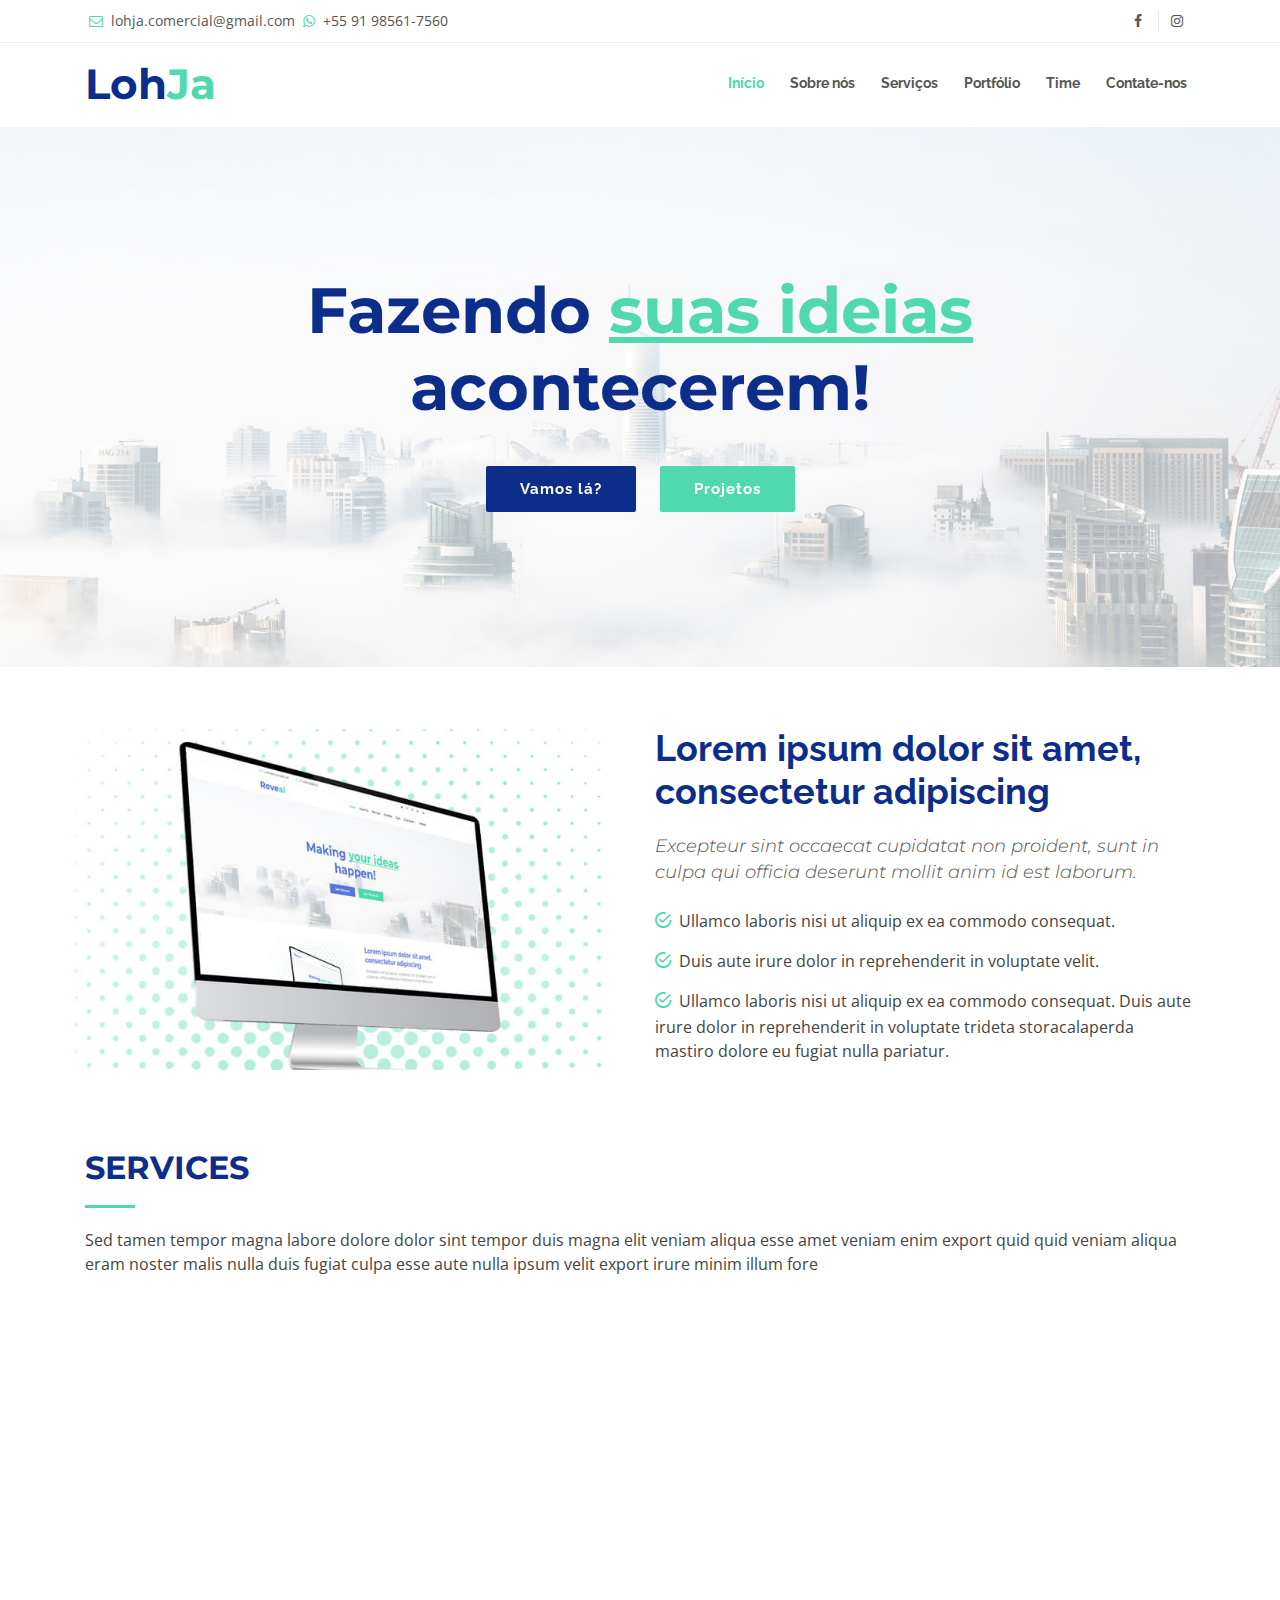
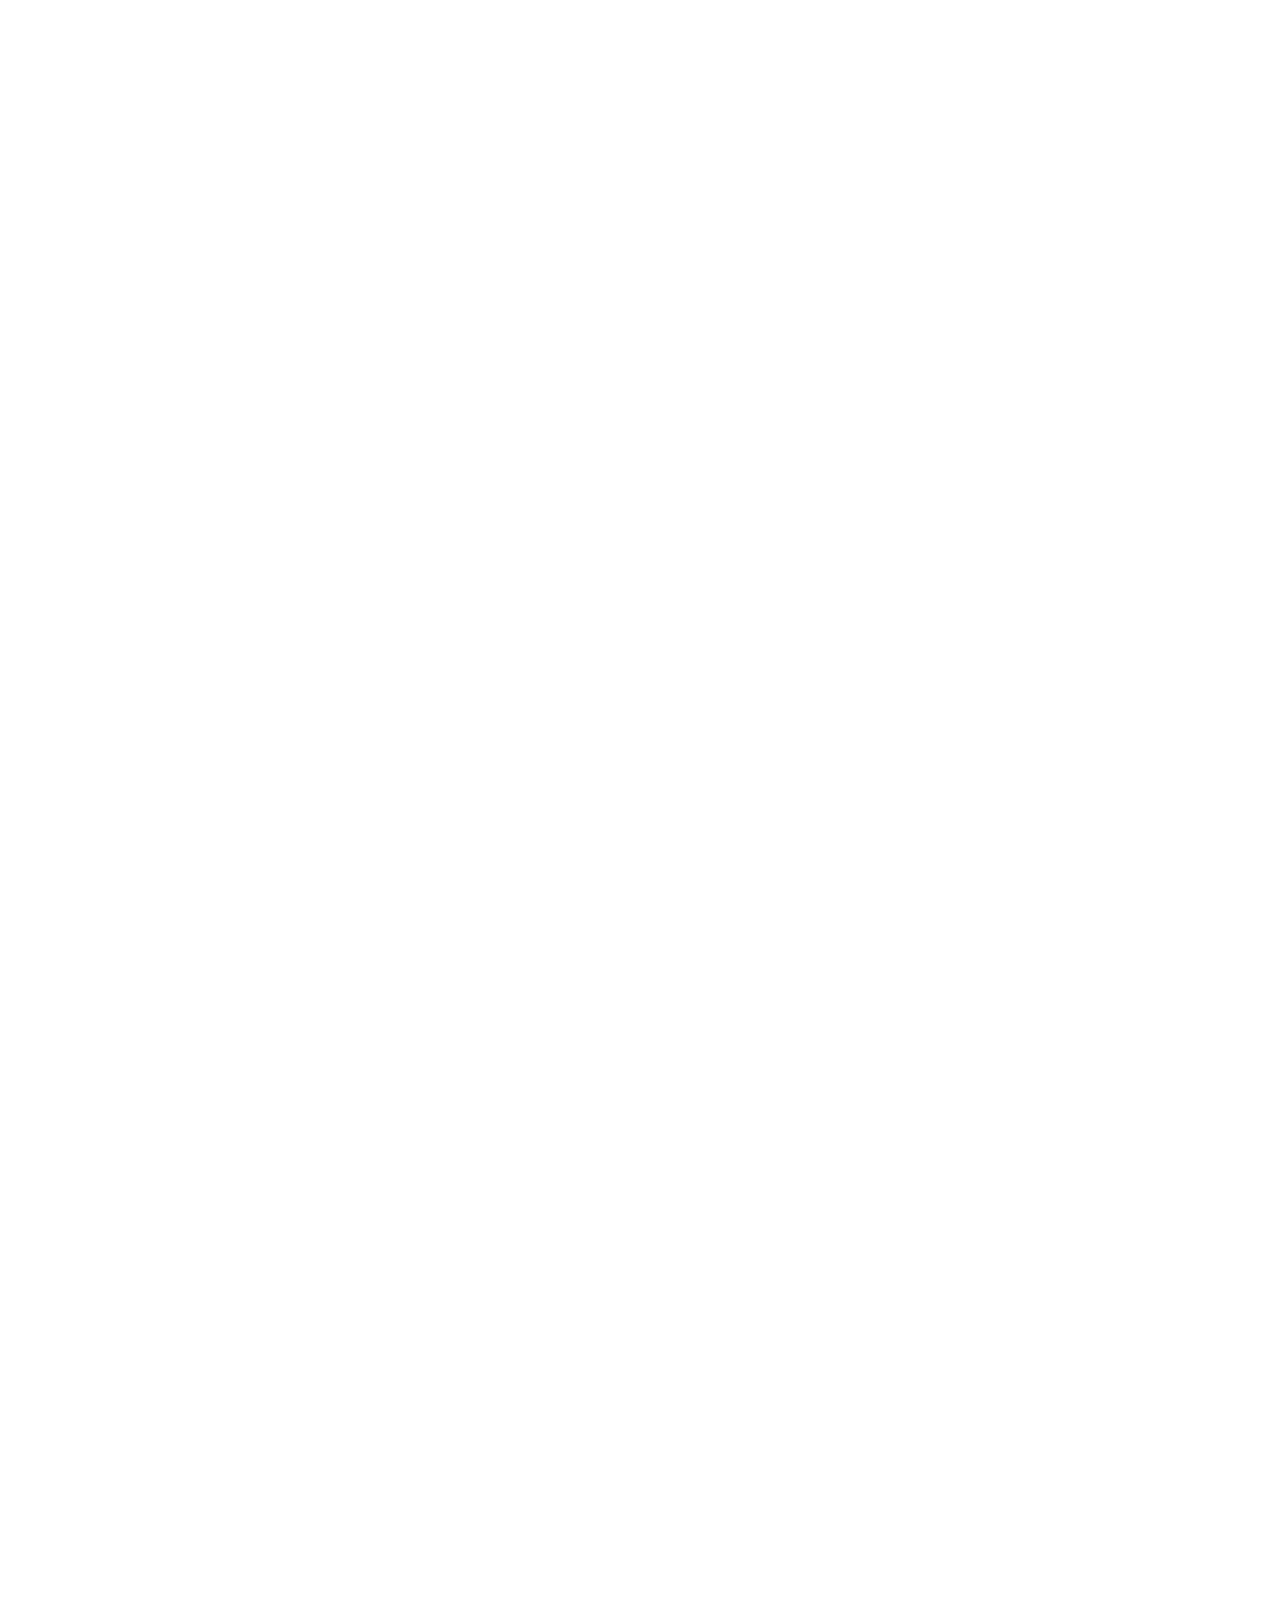
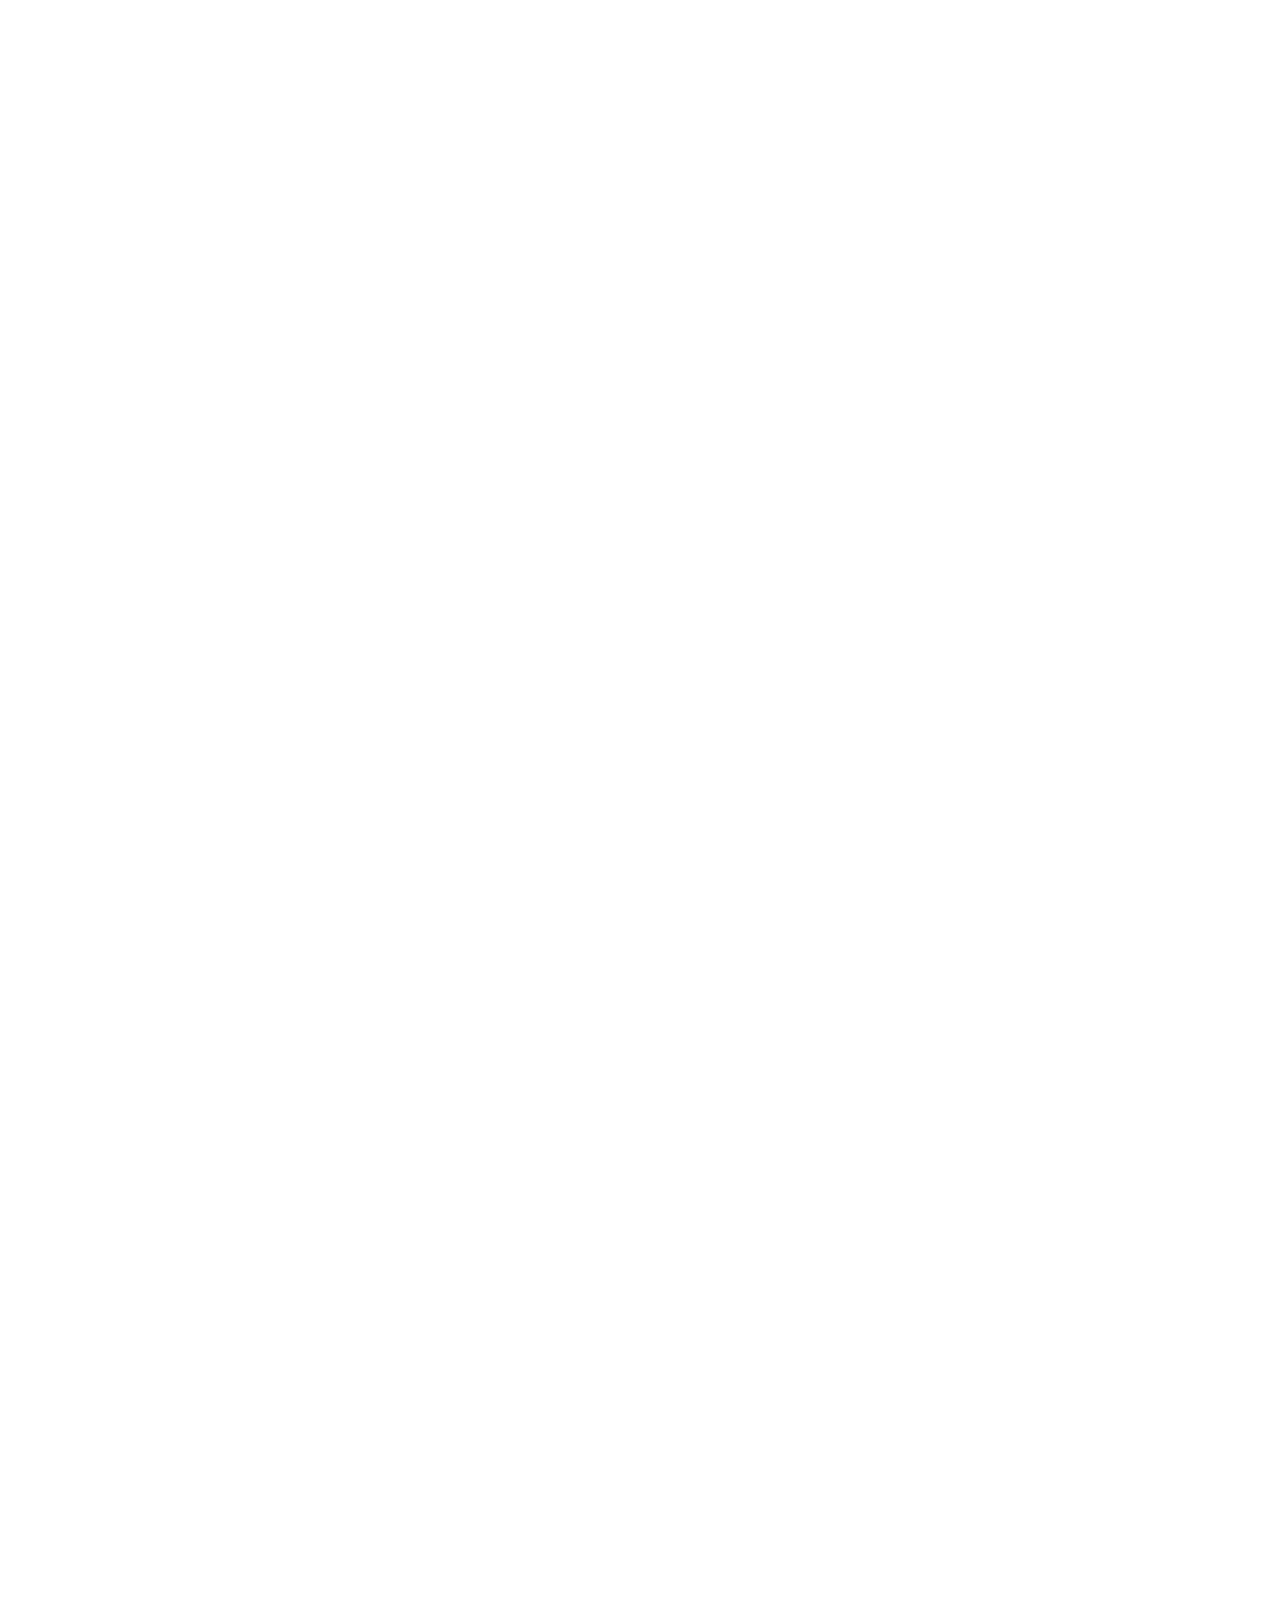
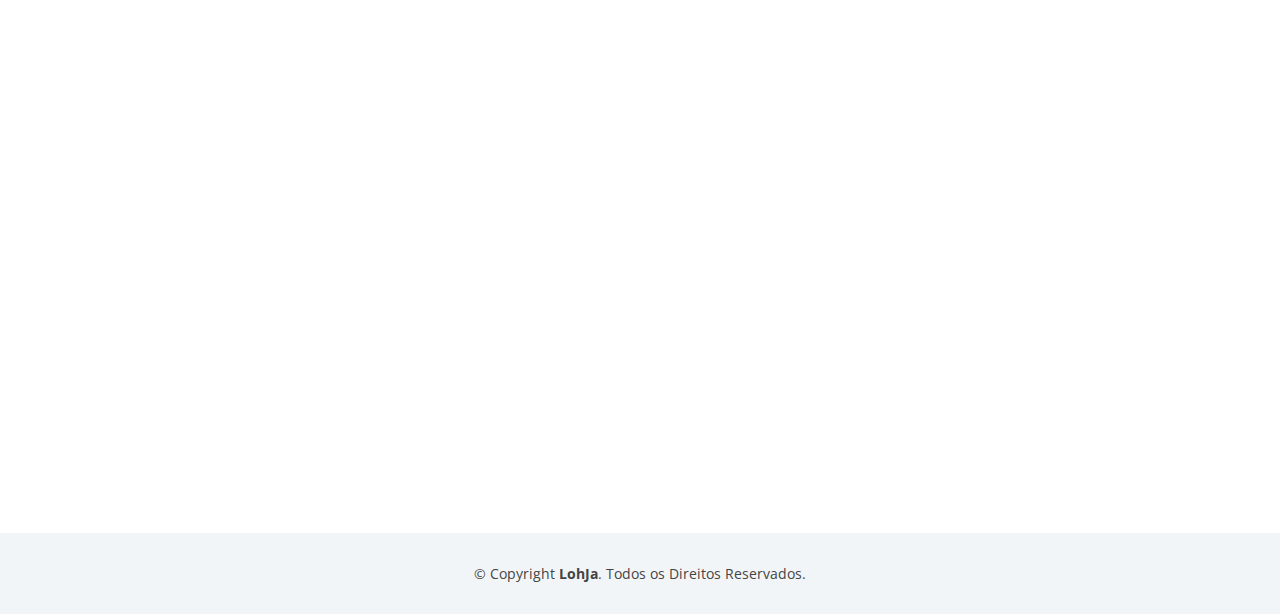
==== commit ea4e3dca: "Update" ====
--- a/novo_site/index.html
+++ b/novo_site/index.html
@@ -583,21 +583,22 @@
   <footer id="footer">
     <div class="container">
       <div class="copyright">
-        &copy; Copyright <strong>Reveal</strong>. All Rights Reserved
-      </div>
-      <div class="credits">
-        <!--
+        &copy; Copyright <strong>LohJa</strong>. Todos os Direitos Reservados.
+      </div>
+      <!-- <div class="credits">
+        
           All the links in the footer should remain intact.
           You can delete the links only if you purchased the pro version.
           Licensing information: https://bootstrapmade.com/license/
           Purchase the pro version with working PHP/AJAX contact form: https://bootstrapmade.com/buy/?theme=Reveal
-        -->
+        
         Designed by <a href="https://bootstrapmade.com/">BootstrapMade</a>
-      </div>
+      </div> -->
     </div>
   </footer><!-- #footer -->
 
-  <a href="#" class="back-to-top"><i class="fa fa-chevron-up"></i></a>
+  <!-- Botão  -->
+  <!-- <a href="#" class="back-to-top"><i class="fa fa-chevron-up"></i></a> -->
 
   <!-- JavaScript Libraries -->
   <script src="lib/jquery/jquery.min.js"></script>
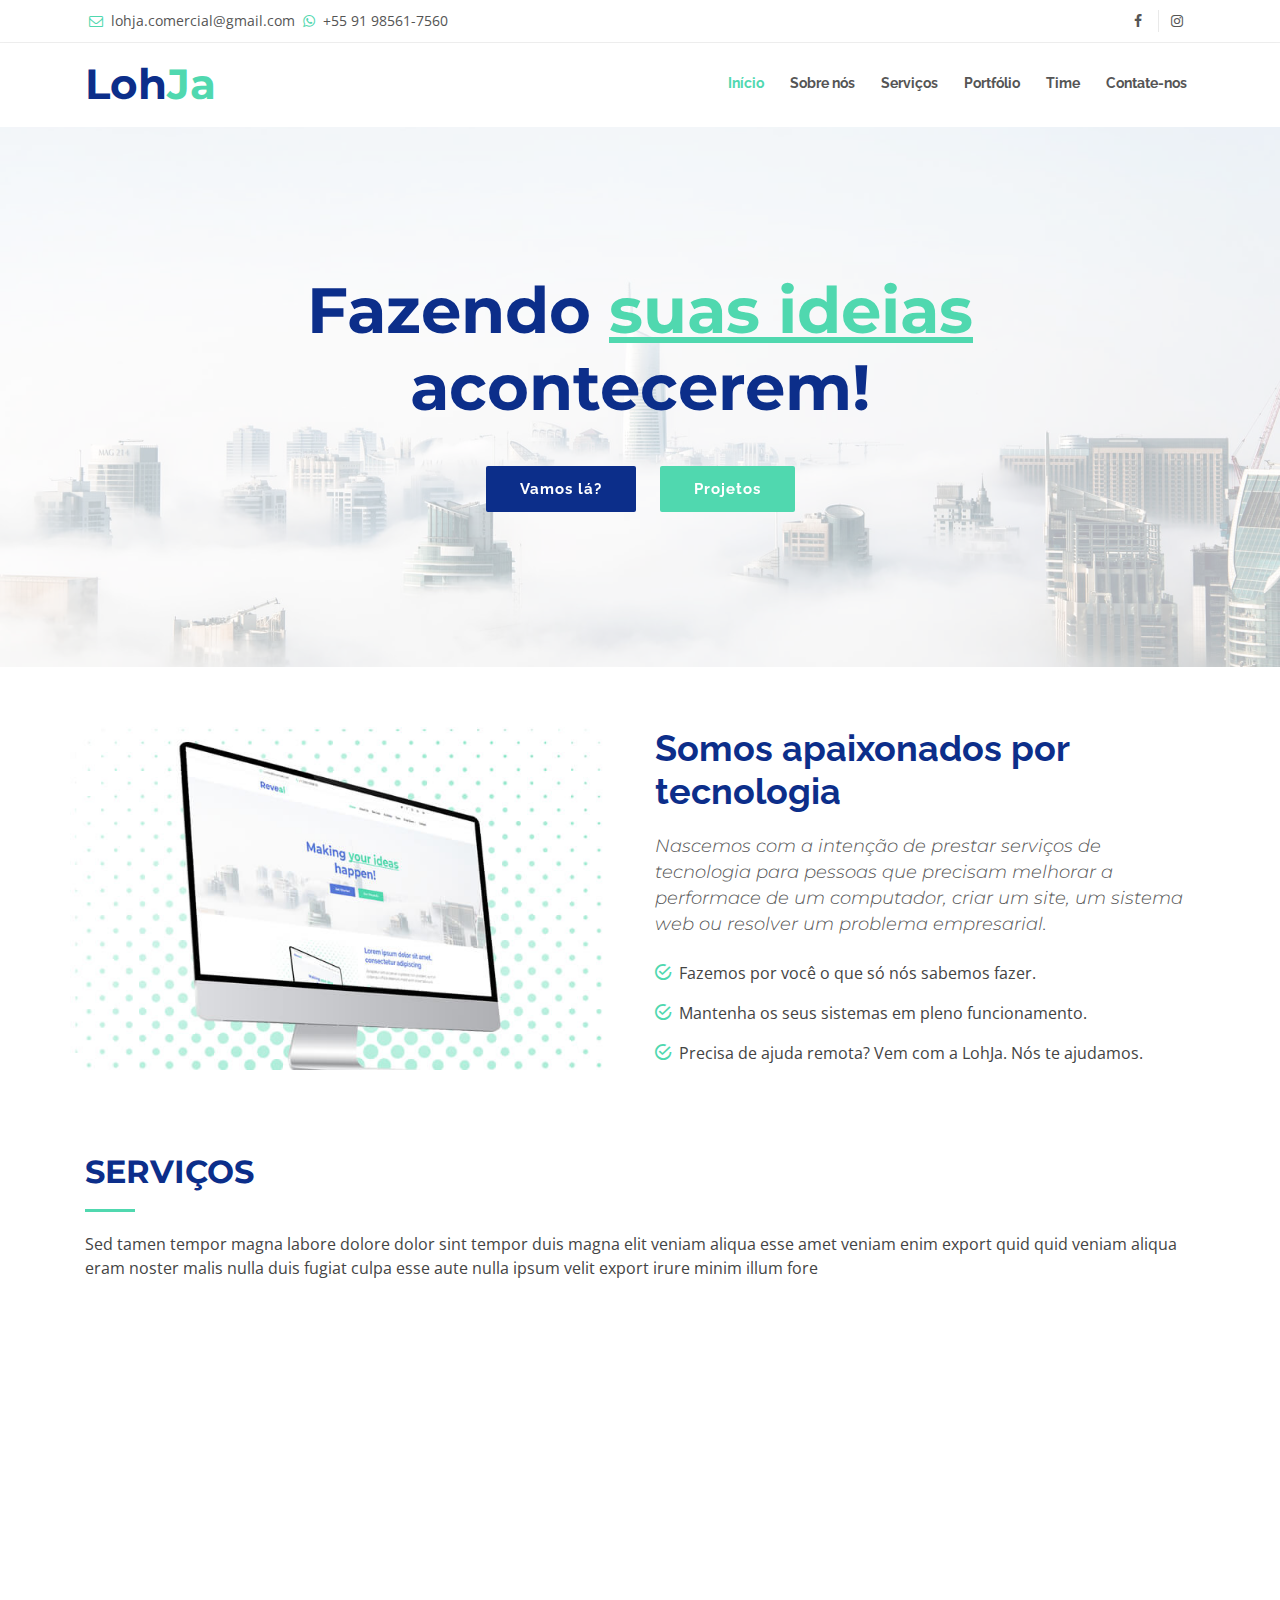
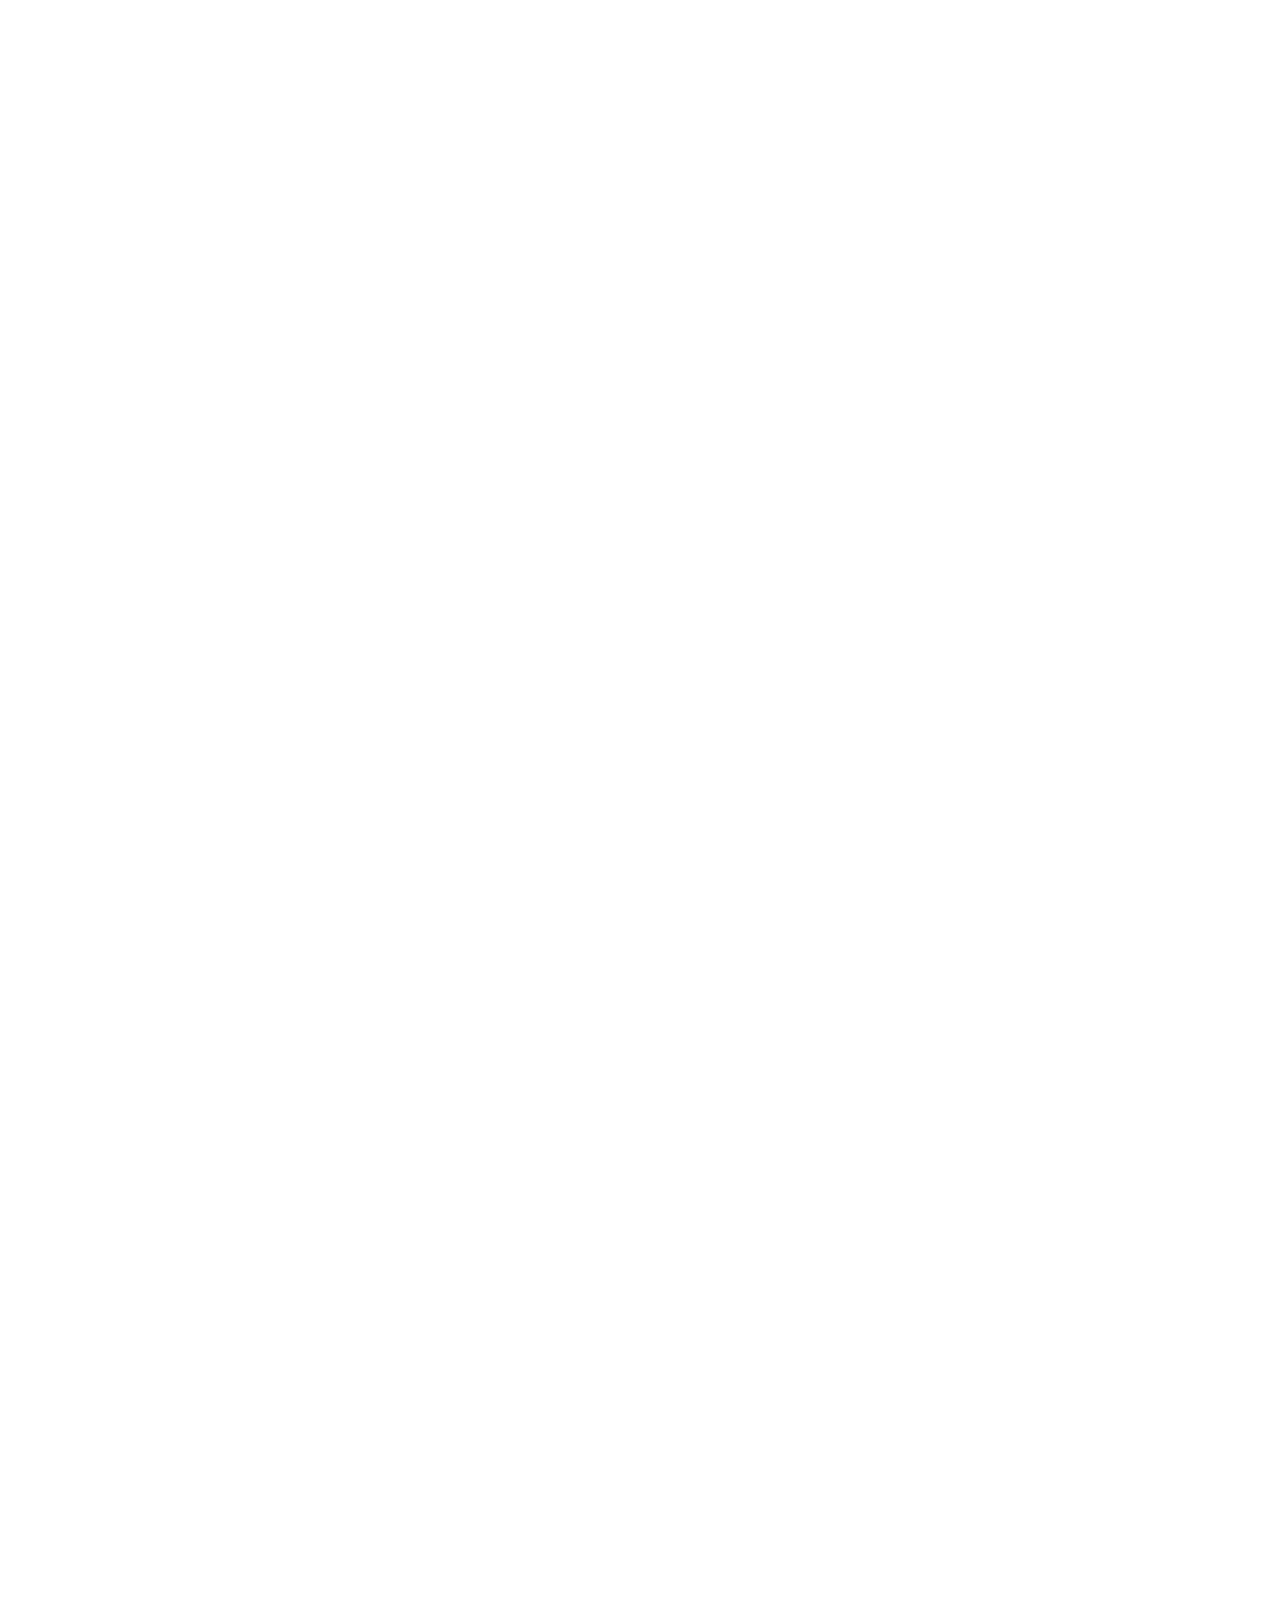
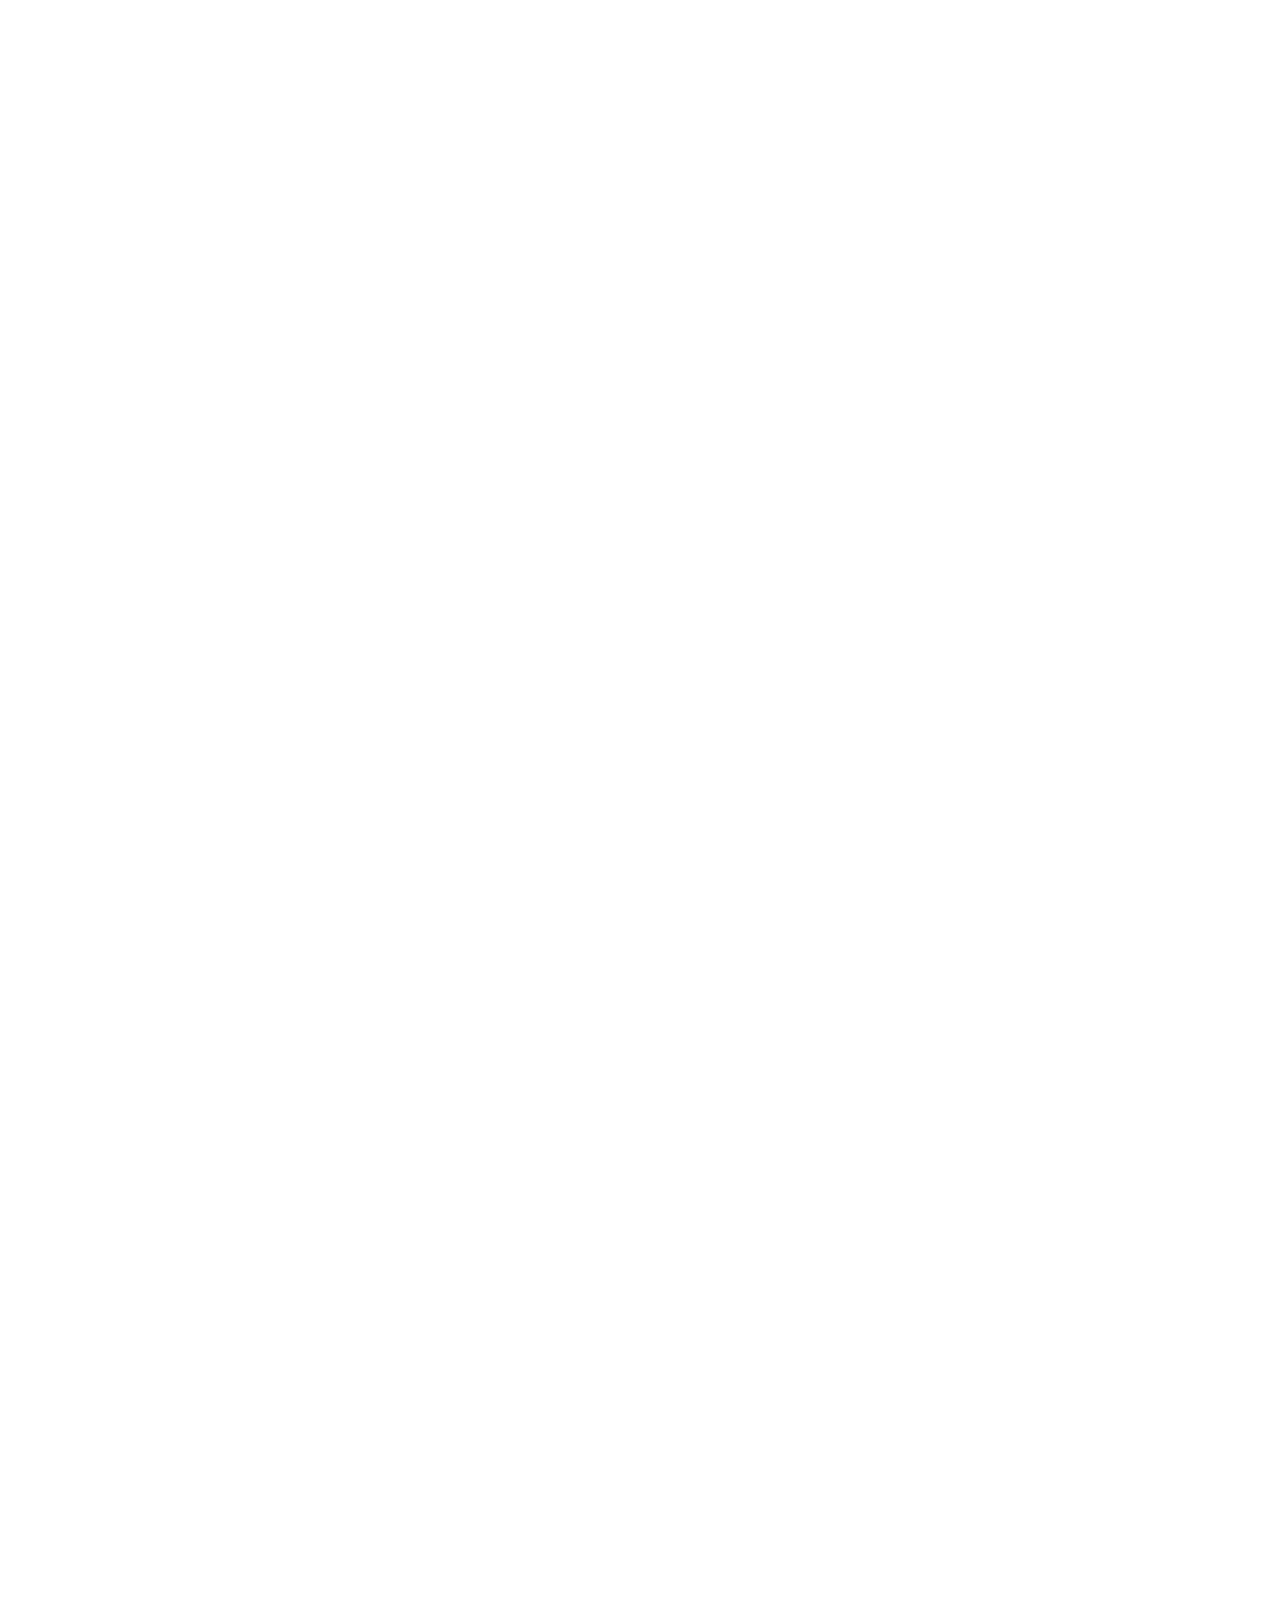
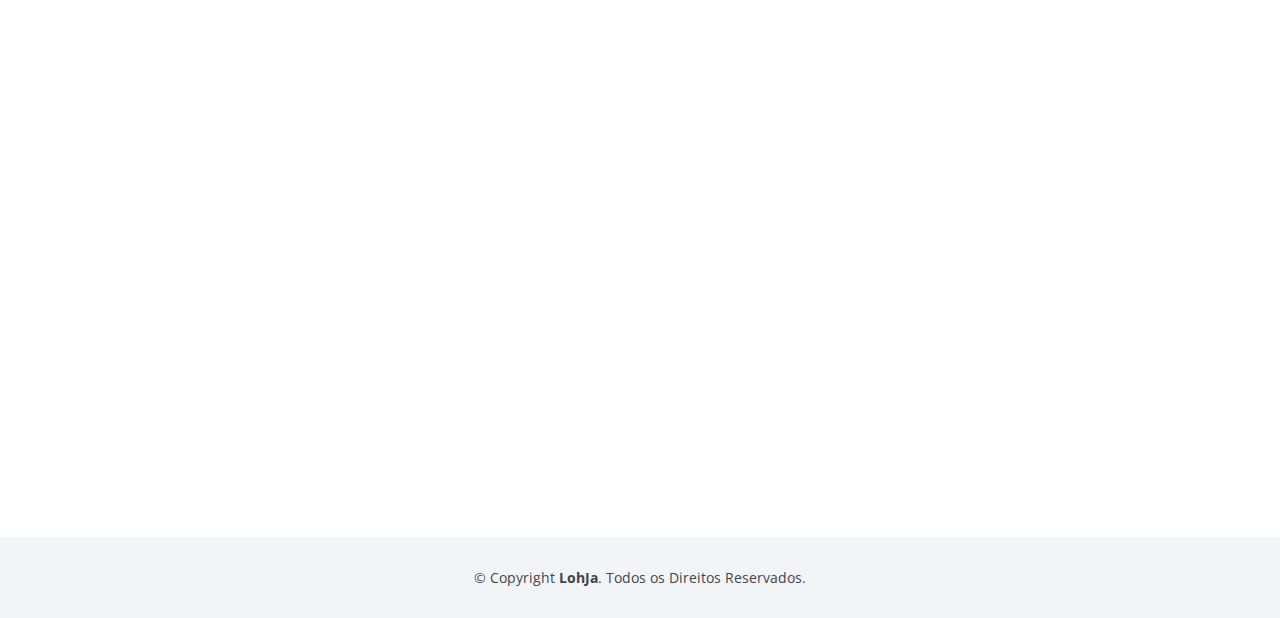
==== commit 393f48f6: "Update Servicos" ====
--- a/novo_site/index.html
+++ b/novo_site/index.html
@@ -5,7 +5,7 @@
   <title>LohJa</title>
   <meta content="width=device-width, initial-scale=1.0" name="viewport">
   <meta content="" name="keywords">
-  <meta content="" name="description">
+  <meta content="LohJa - Fazendo suas ideias acontecerem!" name="description">
 
   <!-- Favicons -->
   <link rel="apple-touch-icon" sizes="57x57" href="img/icons/apple-icon-57x57.png">
@@ -26,6 +26,9 @@
   <meta name="msapplication-TileImage" content="/ms-icon-144x144.png">
   <meta name="theme-color" content="#ffffff">
 
+  <!-- Não Esquecer de colocar o Logo no link, de forma que apareça a imagem da LohJa quando colarem o link. -->
+
+
   <!-- Google Fonts -->
   <link href="https://fonts.googleapis.com/css?family=Open+Sans:300,300i,400,400i,700,700i|Raleway:300,400,500,700,800|Montserrat:300,400,700" rel="stylesheet">
 
@@ -59,7 +62,7 @@
   <section id="topbar" class="d-none d-lg-block">
     <div class="container clearfix">
       <div class="contact-info float-left">
-        <i class="fa fa-envelope-o"></i> <a href="mailto:contact@example.com">lohja.comercial@gmail.com</a>
+        <i class="fa fa-envelope-o"></i> <a href="mailto:lohja.comercial@gmail.com">lohja.comercial@gmail.com</a>
         <i class="fa fa-whatsapp"></i> <a href="https://wa.me/559185617560" target="_blanc">+55 91 98561-7560</a>
       </div>
       <div class="social-links float-right">
@@ -141,13 +144,13 @@
           </div>
 
           <div class="col-lg-6 content">
-            <h2>Lorem ipsum dolor sit amet, consectetur adipiscing</h2>
-            <h3>Excepteur sint occaecat cupidatat non proident, sunt in culpa qui officia deserunt mollit anim id est laborum.</h3>
+            <h2>Somos apaixonados por tecnologia</h2>
+            <h3>Nascemos com a intenção de prestar serviços de tecnologia para pessoas que precisam melhorar a performace de um computador, criar um site, um sistema web ou resolver um problema empresarial.</h3>
 
             <ul>
-              <li><i class="ion-android-checkmark-circle"></i> Ullamco laboris nisi ut aliquip ex ea commodo consequat.</li>
-              <li><i class="ion-android-checkmark-circle"></i> Duis aute irure dolor in reprehenderit in voluptate velit.</li>
-              <li><i class="ion-android-checkmark-circle"></i> Ullamco laboris nisi ut aliquip ex ea commodo consequat. Duis aute irure dolor in reprehenderit in voluptate trideta storacalaperda mastiro dolore eu fugiat nulla pariatur.</li>
+              <li><i class="ion-android-checkmark-circle"></i> Fazemos por você o que só nós sabemos fazer.</li>
+              <li><i class="ion-android-checkmark-circle"></i> Mantenha os seus sistemas em pleno funcionamento.</li>
+              <li><i class="ion-android-checkmark-circle"></i> Precisa de ajuda remota? Vem com a LohJa. Nós te ajudamos.</li>
             </ul>
 
           </div>
@@ -162,7 +165,7 @@
     <section id="services">
       <div class="container">
         <div class="section-header">
-          <h2>Services</h2>
+          <h2>Serviços</h2>
           <p>Sed tamen tempor magna labore dolore dolor sint tempor duis magna elit veniam aliqua esse amet veniam enim export quid quid veniam aliqua eram noster malis nulla duis fugiat culpa esse aute nulla ipsum velit export irure minim illum fore</p>
         </div>
 
@@ -171,32 +174,32 @@
           <div class="col-lg-6">
             <div class="box wow fadeInLeft">
               <div class="icon"><i class="fa fa-bar-chart"></i></div>
-              <h4 class="title"><a href="">Lorem Ipsum</a></h4>
-              <p class="description">Voluptatum deleniti atque corrupti quos dolores et quas molestias excepturi sint occaecati cupiditate non provident etiro rabeta lingo.</p>
+              <h4 class="title"><a>Automação Empresarial</a></h4>
+              <p class="description">Desenvolvimento ou implantação de sistemas para gestão de processos educacionais, comerciais, contábeis, jurídicos e muito mais.</p>
             </div>
           </div>
 
           <div class="col-lg-6">
             <div class="box wow fadeInRight">
-              <div class="icon"><i class="fa fa-picture-o"></i></div>
-              <h4 class="title"><a href="">Dolor Sitema</a></h4>
-              <p class="description">Minim veniam, quis nostrud exercitation ullamco laboris nisi ut aliquip ex ea commodo consequat tarad limino ata nodera clas.</p>
+              <div class="icon"><i class="fa fa-wrench"></i></div>
+              <h4 class="title"><a>Manutenção de Computadores</a></h4>
+              <p class="description">Formatamação, manutenção preventiva e corretiva de notebooks, ultrabooks, netbooks e desktops (PC de mesa), instalação de softwares e muito mais.</p>
             </div>
           </div>
 
           <div class="col-lg-6">
             <div class="box wow fadeInLeft" data-wow-delay="0.2s">
               <div class="icon"><i class="fa fa-shopping-bag"></i></div>
-              <h4 class="title"><a href="">Sed ut perspiciatis</a></h4>
-              <p class="description">Duis aute irure dolor in reprehenderit in voluptate velit esse cillum dolore eu fugiat nulla pariatur trinige zareta lobur trade.</p>
+              <h4 class="title"><a>E-commerce</a></h4>
+              <p class="description">Traga sua loja e os seus produtos para um mercado em constante crescimento. Desenvolvemos e/ou implantamos o seu E-commerce.</p>
             </div>
           </div>
 
           <div class="col-lg-6">
             <div class="box wow fadeInRight" data-wow-delay="0.2s">
-              <div class="icon"><i class="fa fa-map"></i></div>
-              <h4 class="title"><a href="">Magni Dolores</a></h4>
-              <p class="description">Excepteur sint occaecat cupidatat non proident, sunt in culpa qui officia deserunt mollit anim id est laborum rideta zanox satirente madera</p>
+              <div class="icon"><i class="fa fa-user"></i></div>
+              <h4 class="title"><a>Acessoria ou Capacitação</a></h4>
+              <p class="description">Prestasmos serviços de acessoria nas áreas de tecnologia, sistemas governamentais para educação pública (como o SIMEC do FNDE) e tantos mais.</p>
             </div>
           </div>
 
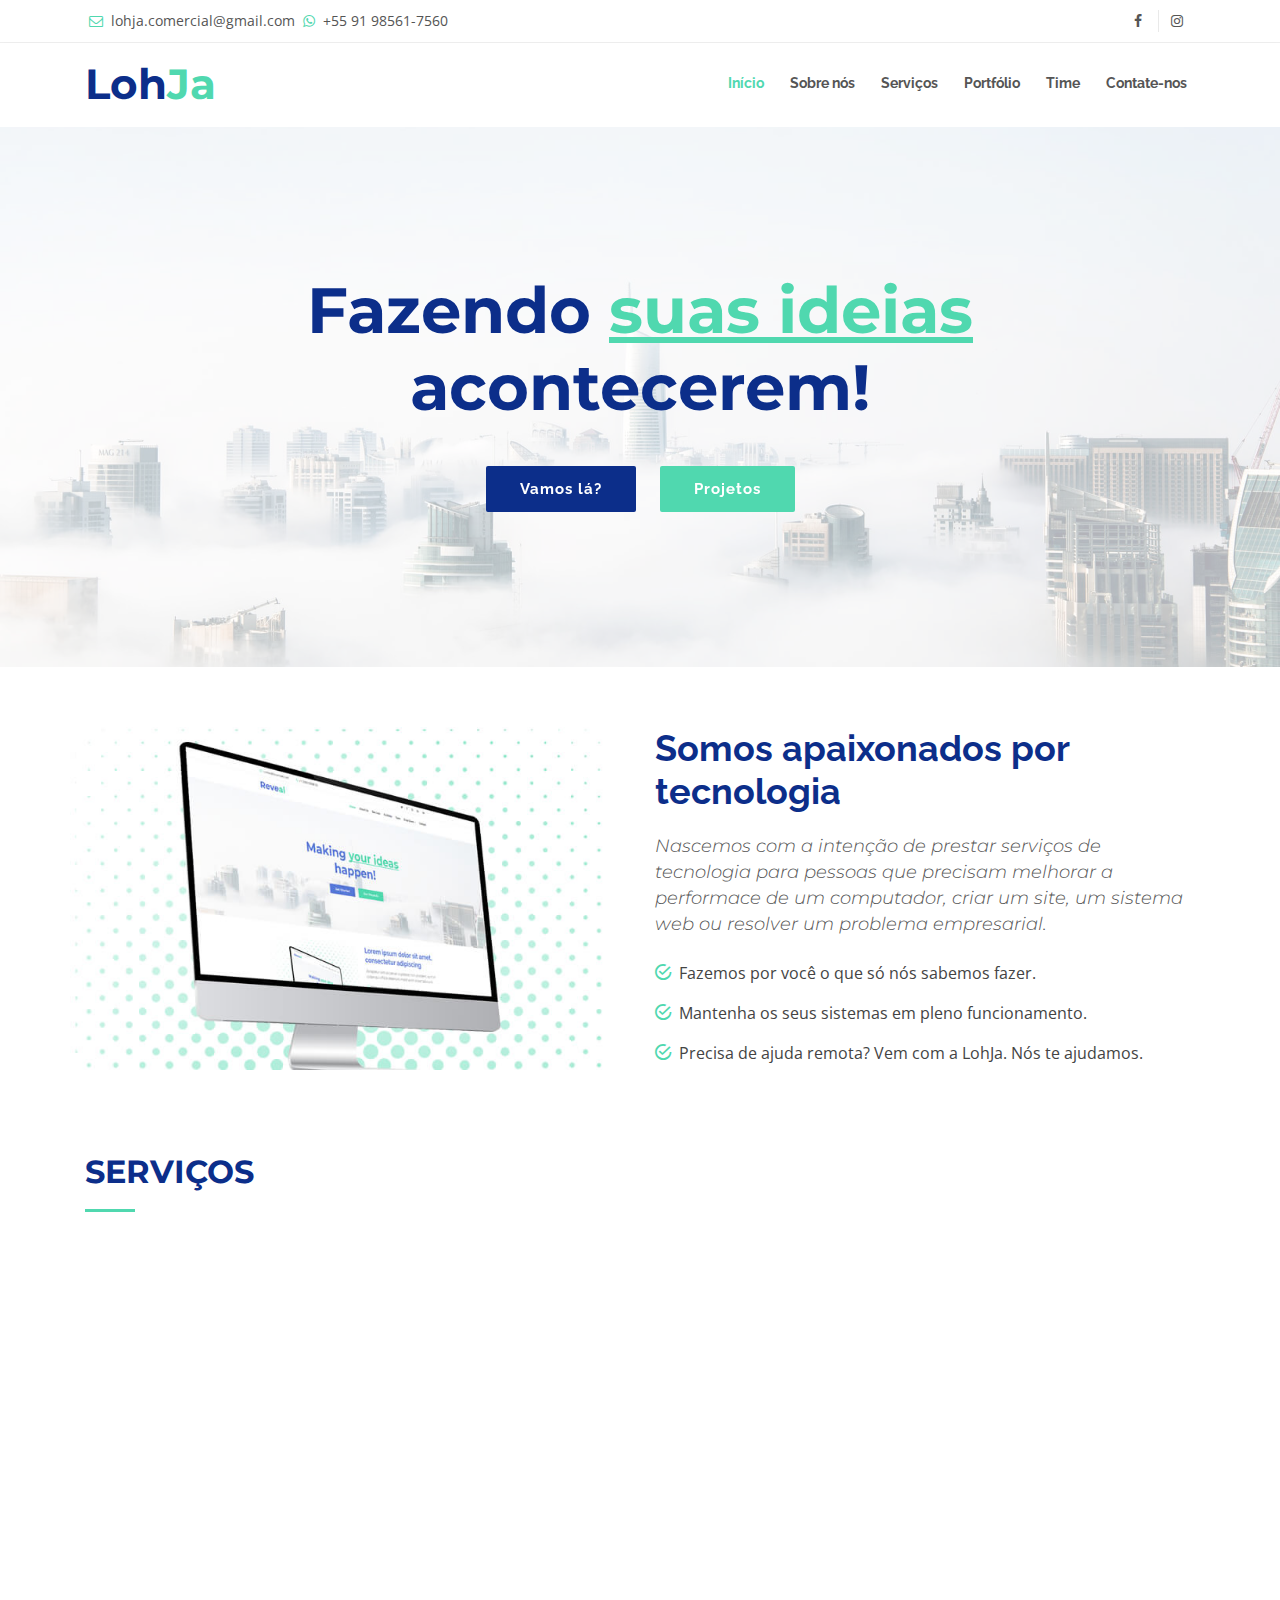
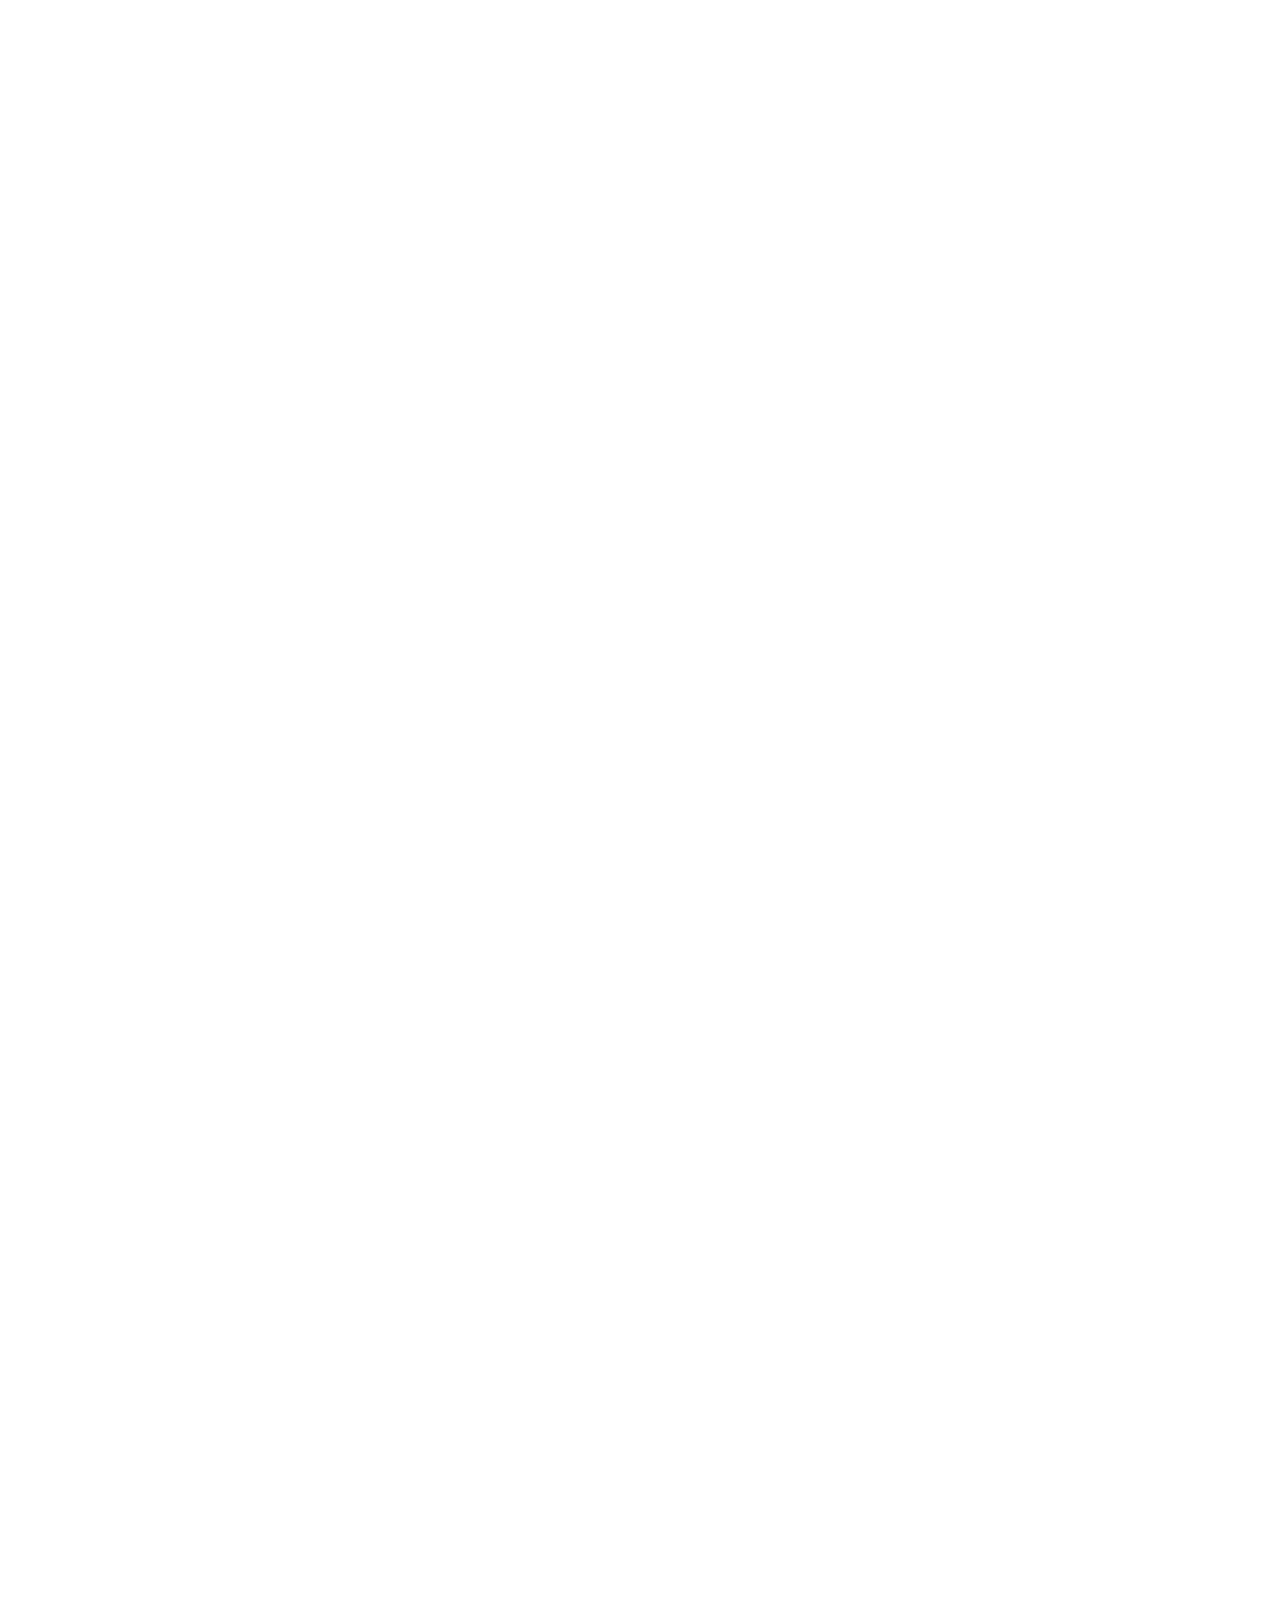
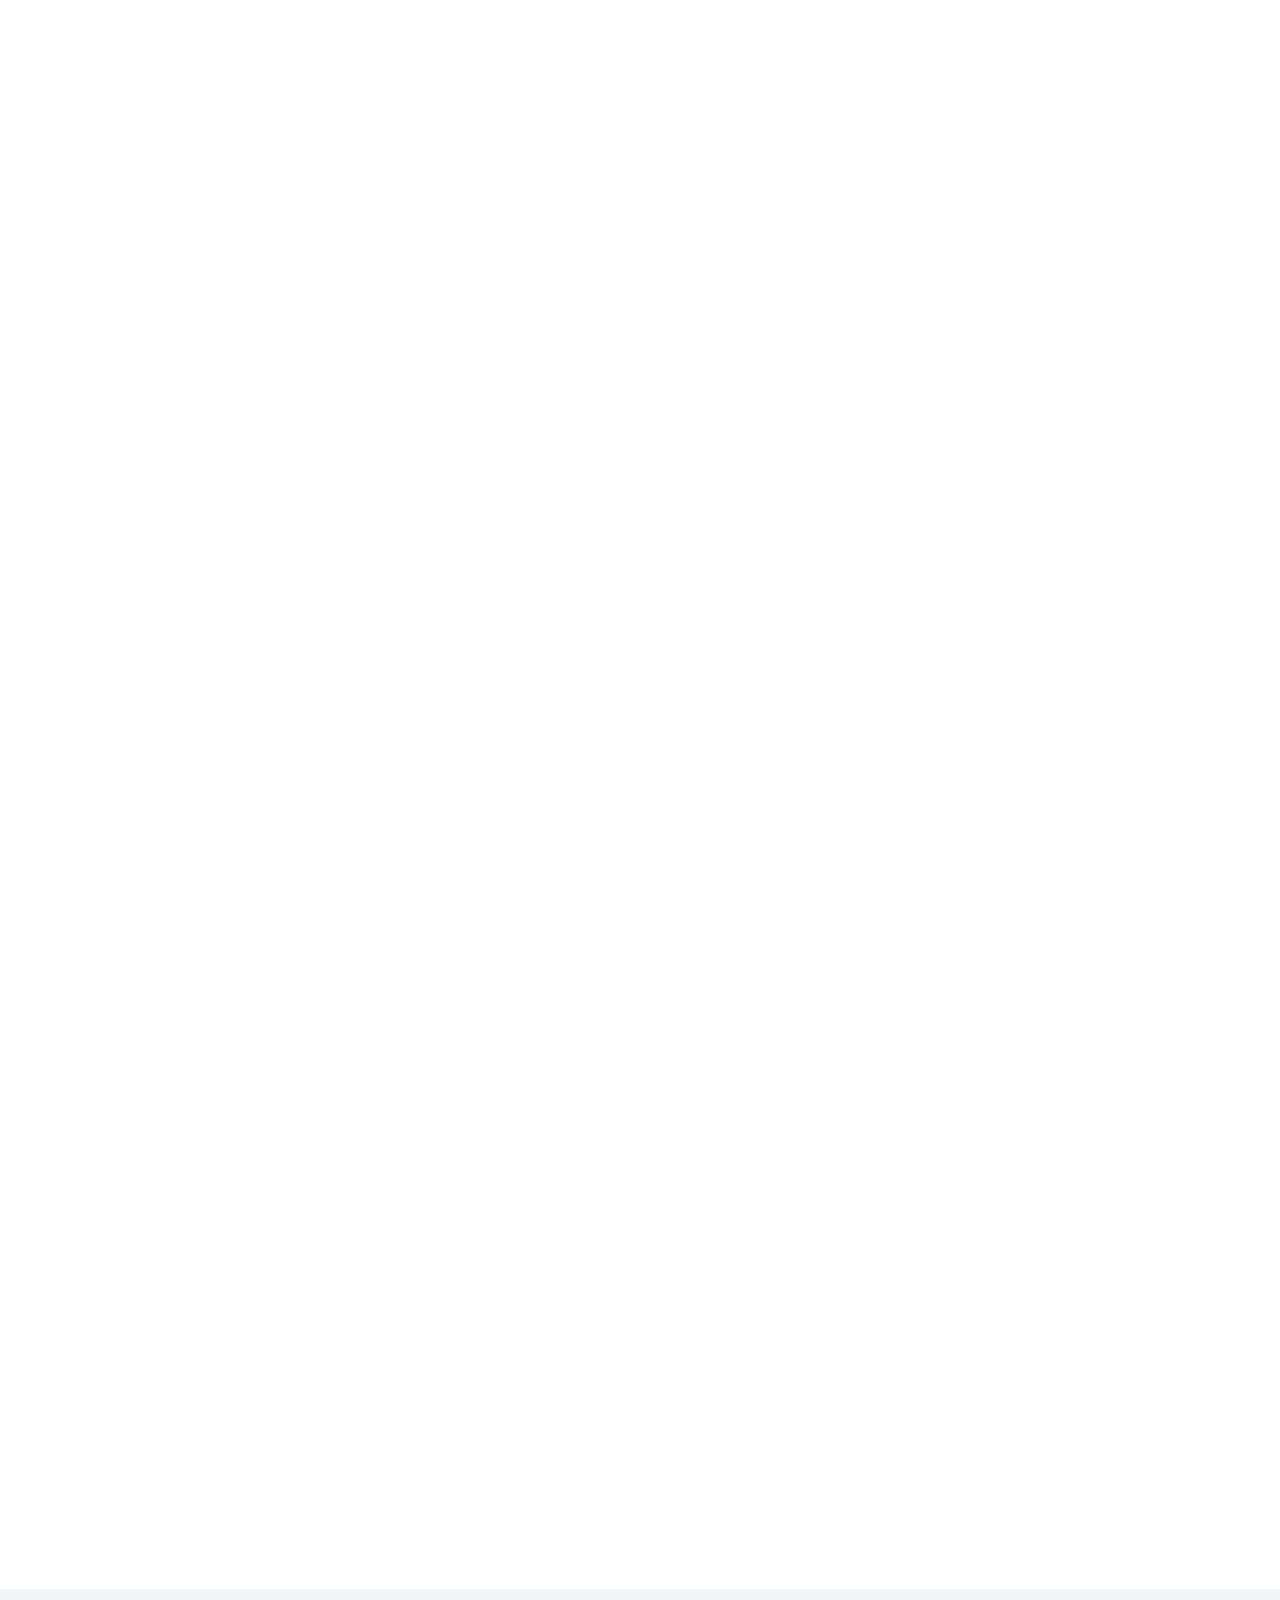
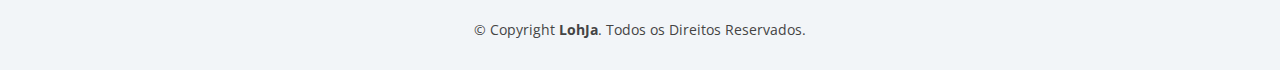
==== commit 793b4728: "Update - Form etc" ====
--- a/novo_site/index.html
+++ b/novo_site/index.html
@@ -166,7 +166,7 @@
       <div class="container">
         <div class="section-header">
           <h2>Serviços</h2>
-          <p>Sed tamen tempor magna labore dolore dolor sint tempor duis magna elit veniam aliqua esse amet veniam enim export quid quid veniam aliqua eram noster malis nulla duis fugiat culpa esse aute nulla ipsum velit export irure minim illum fore</p>
+          <!-- <p>Conheça nossos serviços. ;)</p> -->
         </div>
 
         <div class="row">
@@ -199,7 +199,7 @@
             <div class="box wow fadeInRight" data-wow-delay="0.2s">
               <div class="icon"><i class="fa fa-user"></i></div>
               <h4 class="title"><a>Acessoria ou Capacitação</a></h4>
-              <p class="description">Prestasmos serviços de acessoria nas áreas de tecnologia, sistemas governamentais para educação pública (como o SIMEC do FNDE) e tantos mais.</p>
+              <p class="description">Prestasmos serviços de acessoria ou capacitação de pessoal nas áreas de tecnologia, sistemas governamentais para educação pública (como o SIMEC do FNDE) e tantos mais.</p>
             </div>
           </div>
 
@@ -214,19 +214,19 @@
     <section id="clients" class="wow fadeInUp">
       <div class="container">
         <div class="section-header">
-          <h2>Clients</h2>
-          <p>Sed tamen tempor magna labore dolore dolor sint tempor duis magna elit veniam aliqua esse amet veniam enim export quid quid veniam aliqua eram noster malis nulla duis fugiat culpa esse aute nulla ipsum velit export irure minim illum fore</p>
+          <h2>Tecnologias</h2>
+          <!-- <p>Texto</p> -->
         </div>
 
         <div class="owl-carousel clients-carousel">
-          <img src="img/clients/client-1.png" alt="">
-          <img src="img/clients/client-2.png" alt="">
-          <img src="img/clients/client-3.png" alt="">
-          <img src="img/clients/client-4.png" alt="">
-          <img src="img/clients/client-5.png" alt="">
-          <img src="img/clients/client-6.png" alt="">
-          <img src="img/clients/client-7.png" alt="">
-          <img src="img/clients/client-8.png" alt="">
+          <img src="img/tecno/1.png" alt="">
+          <img src="img/tecno/2.png" alt="">
+          <img src="img/tecno/3.png" alt="">
+          <img src="img/tecno/4.png" alt="">
+          <img src="img/tecno/5.png" alt="">
+          <img src="img/tecno/6.png" alt="">
+          <img src="img/tecno/7.png" alt="">
+          <img src="img/tecno/8.png" alt="">
         </div>
 
       </div>
@@ -342,7 +342,7 @@
     <!--==========================
       Testimonials Section
     ============================-->
-    <section id="testimonials" class="wow fadeInUp">
+    <!-- <section id="testimonials" class="wow fadeInUp">
       <div class="container">
         <div class="section-header">
           <h2>Testimonials</h2>
@@ -408,7 +408,7 @@
         </div>
 
       </div>
-    </section><!-- #testimonials -->
+    </section> #testimonials -->
 
     <!--==========================
       Call To Action Section
@@ -438,10 +438,13 @@
         </div>
         <div class="row">
           <div class="col-lg-3 col-md-6">
+          </div>
+
+          <div class="col-lg-3 col-md-6">
             <div class="member">
-              <div class="pic"><img src="img/team-1.jpg" alt=""></div>
+              <div class="pic"><img src="img/team-2.jpg" alt=""></div>
               <div class="details">
-                <h4>Walter White</h4>
+                <h4>Jackson Osvaldo</h4>
                 <span>Chief Executive Officer</span>
                 <div class="social">
                   <a href=""><i class="fa fa-twitter"></i></a>
@@ -455,25 +458,9 @@
 
           <div class="col-lg-3 col-md-6">
             <div class="member">
-              <div class="pic"><img src="img/team-2.jpg" alt=""></div>
-              <div class="details">
-                <h4>Sarah Jhinson</h4>
-                <span>Product Manager</span>
-                <div class="social">
-                  <a href=""><i class="fa fa-twitter"></i></a>
-                  <a href=""><i class="fa fa-facebook"></i></a>
-                  <a href=""><i class="fa fa-google-plus"></i></a>
-                  <a href=""><i class="fa fa-linkedin"></i></a>
-                </div>
-              </div>
-            </div>
-          </div>
-
-          <div class="col-lg-3 col-md-6">
-            <div class="member">
               <div class="pic"><img src="img/team-3.jpg" alt=""></div>
               <div class="details">
-                <h4>William Anderson</h4>
+                <h4>Ana Lorraynny</h4>
                 <span>CTO</span>
                 <div class="social">
                   <a href=""><i class="fa fa-twitter"></i></a>
@@ -486,19 +473,6 @@
           </div>
 
           <div class="col-lg-3 col-md-6">
-            <div class="member">
-              <div class="pic"><img src="img/team-4.jpg" alt=""></div>
-              <div class="details">
-                <h4>Amanda Jepson</h4>
-                <span>Accountant</span>
-                <div class="social">
-                  <a href=""><i class="fa fa-twitter"></i></a>
-                  <a href=""><i class="fa fa-facebook"></i></a>
-                  <a href=""><i class="fa fa-google-plus"></i></a>
-                  <a href=""><i class="fa fa-linkedin"></i></a>
-                </div>
-              </div>
-            </div>
           </div>
         </div>
 
@@ -511,8 +485,8 @@
     <section id="contact" class="wow fadeInUp">
       <div class="container">
         <div class="section-header">
-          <h2>Contact Us</h2>
-          <p>Sed tamen tempor magna labore dolore dolor sint tempor duis magna elit veniam aliqua esse amet veniam enim export quid quid veniam aliqua eram noster malis nulla duis fugiat culpa esse aute nulla ipsum velit export irure minim illum fore</p>
+          <h2>Contate-nos</h2>
+          <p>Para agendar um horário, solicitar um orçamento ou consultar nossos serviços, consulte um dos meios de comunição a baixo.</p>
         </div>
 
         <div class="row contact-info">
@@ -551,27 +525,30 @@
       <div class="container">
         <div class="form">
           <div id="sendmessage">Your message has been sent. Thank you!</div>
-          <div id="errormessage"></div>
-          <form action="" method="post" role="form" class="contactForm">
+          <form method="POST" action="https://mailthis.to/lohja.comercial@gmail.com" role="form" class="contactForm">
             <div class="form-row">
               <div class="form-group col-md-6">
-                <input type="text" name="name" class="form-control" id="name" placeholder="Your Name" data-rule="minlen:4" data-msg="Please enter at least 4 chars" />
+                <input type="text" name="name" class="form-control" id="name" placeholder="Seu nome ou o nome da sua empresa" data-rule="minlen:4" data-msg="Por favor, preencha este campo." />
                 <div class="validation"></div>
               </div>
               <div class="form-group col-md-6">
-                <input type="email" class="form-control" name="email" id="email" placeholder="Your Email" data-rule="email" data-msg="Please enter a valid email" />
+                <input type="email" class="form-control" name="email" id="email" placeholder="Seu Email ou o Email da sua empresa" data-rule="email" data-msg="Por favor, insira um endereço de email válido." />
                 <div class="validation"></div>
               </div>
             </div>
             <div class="form-group">
-              <input type="text" class="form-control" name="subject" id="subject" placeholder="Subject" data-rule="minlen:4" data-msg="Please enter at least 8 chars of subject" />
+                <input type="tel" class="form-control" name="phone" id="phone" placeholder="Telefone para contato" data-rule="minlen:4" data-msg="Por favor, preencha este campo." />
+                <div class="validation"></div>
+              </div>
+            <div class="form-group">
+              <input type="text" class="form-control" name="subject" id="subject" placeholder="Assunto" data-rule="minlen:4" data-msg="por favor, preencha este campo." />
               <div class="validation"></div>
             </div>
             <div class="form-group">
-              <textarea class="form-control" name="message" rows="5" data-rule="required" data-msg="Please write something for us" placeholder="Message"></textarea>
+              <textarea class="form-control" name="message" rows="5" data-rule="required" data-msg="Por favor, preencha este campo com sua mensagem." placeholder="Mensagem"></textarea>
               <div class="validation"></div>
             </div>
-            <div class="text-center"><button type="submit">Send Message</button></div>
+            <div class="text-center"><button type="submit">Enviar Mensagem</button></div>
           </form>
         </div>
 
@@ -588,15 +565,6 @@
       <div class="copyright">
         &copy; Copyright <strong>LohJa</strong>. Todos os Direitos Reservados.
       </div>
-      <!-- <div class="credits">
-        
-          All the links in the footer should remain intact.
-          You can delete the links only if you purchased the pro version.
-          Licensing information: https://bootstrapmade.com/license/
-          Purchase the pro version with working PHP/AJAX contact form: https://bootstrapmade.com/buy/?theme=Reveal
-        
-        Designed by <a href="https://bootstrapmade.com/">BootstrapMade</a>
-      </div> -->
     </div>
   </footer><!-- #footer -->
 
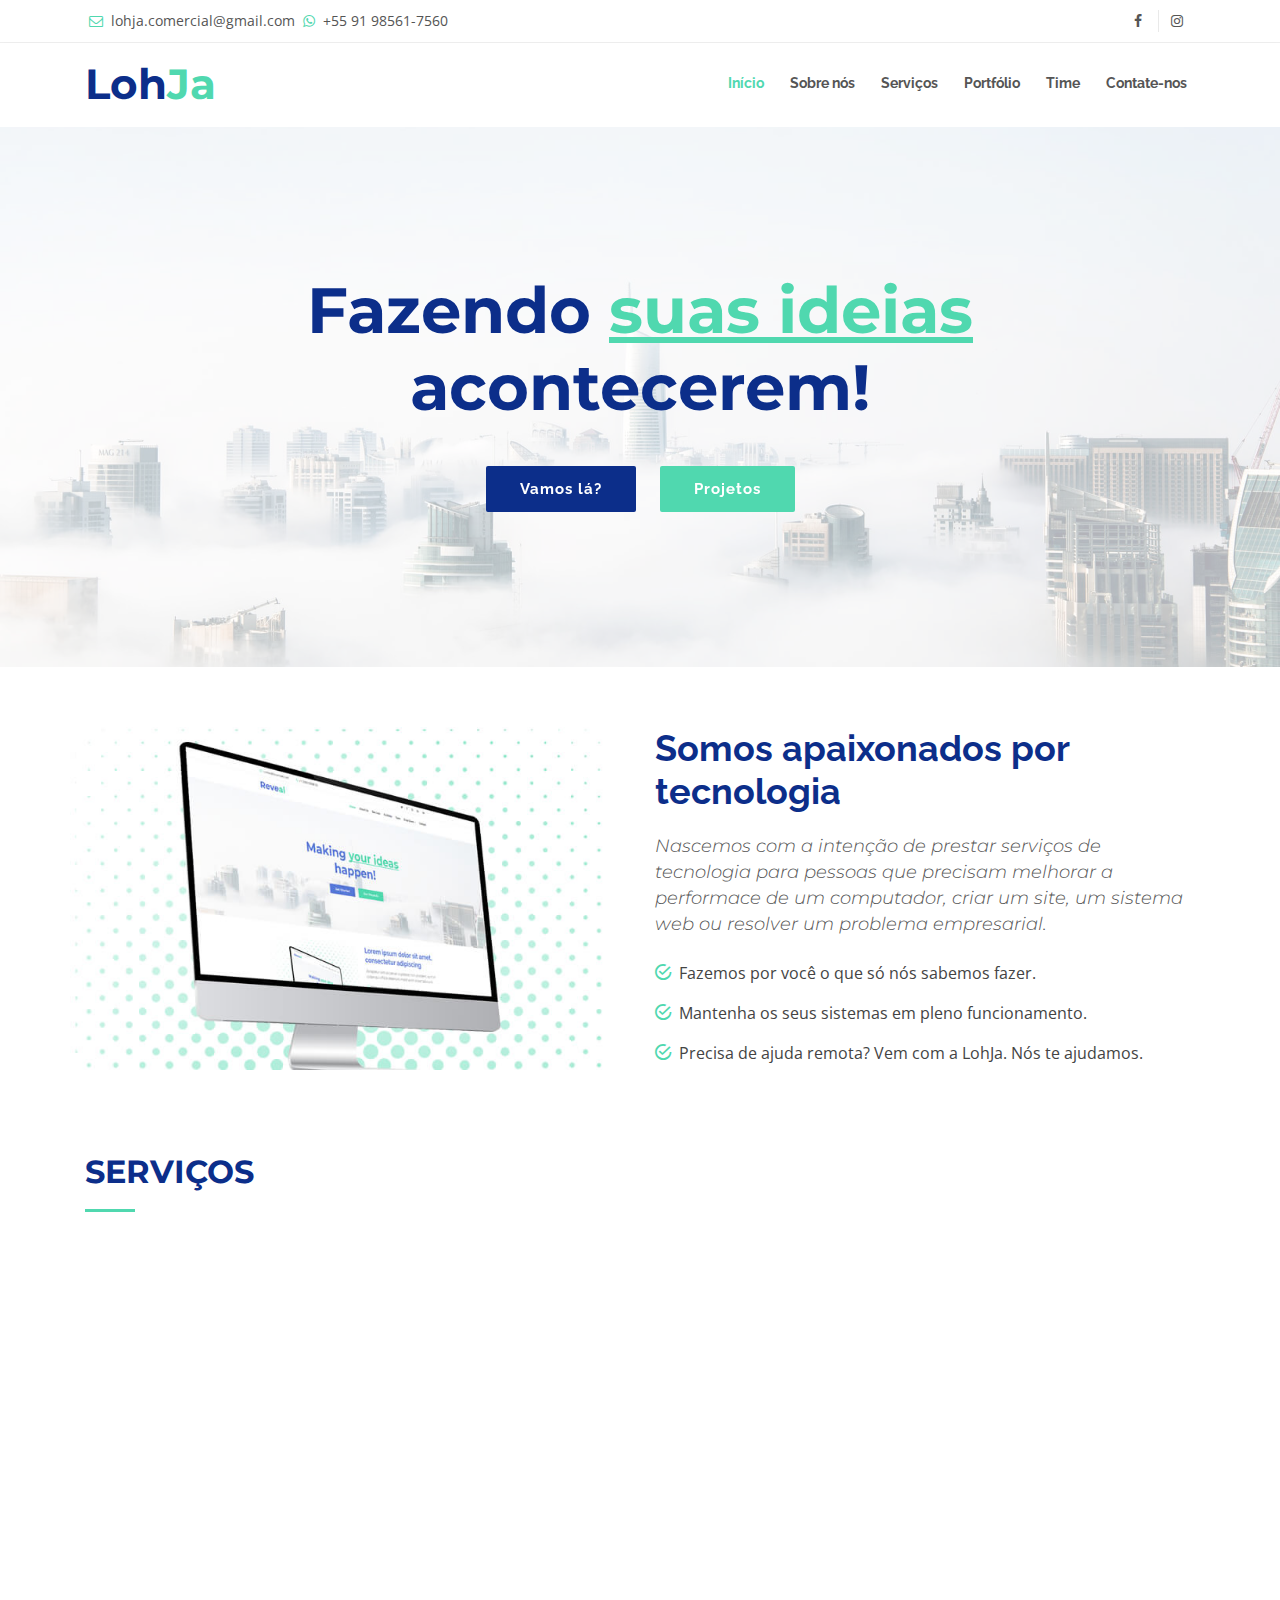
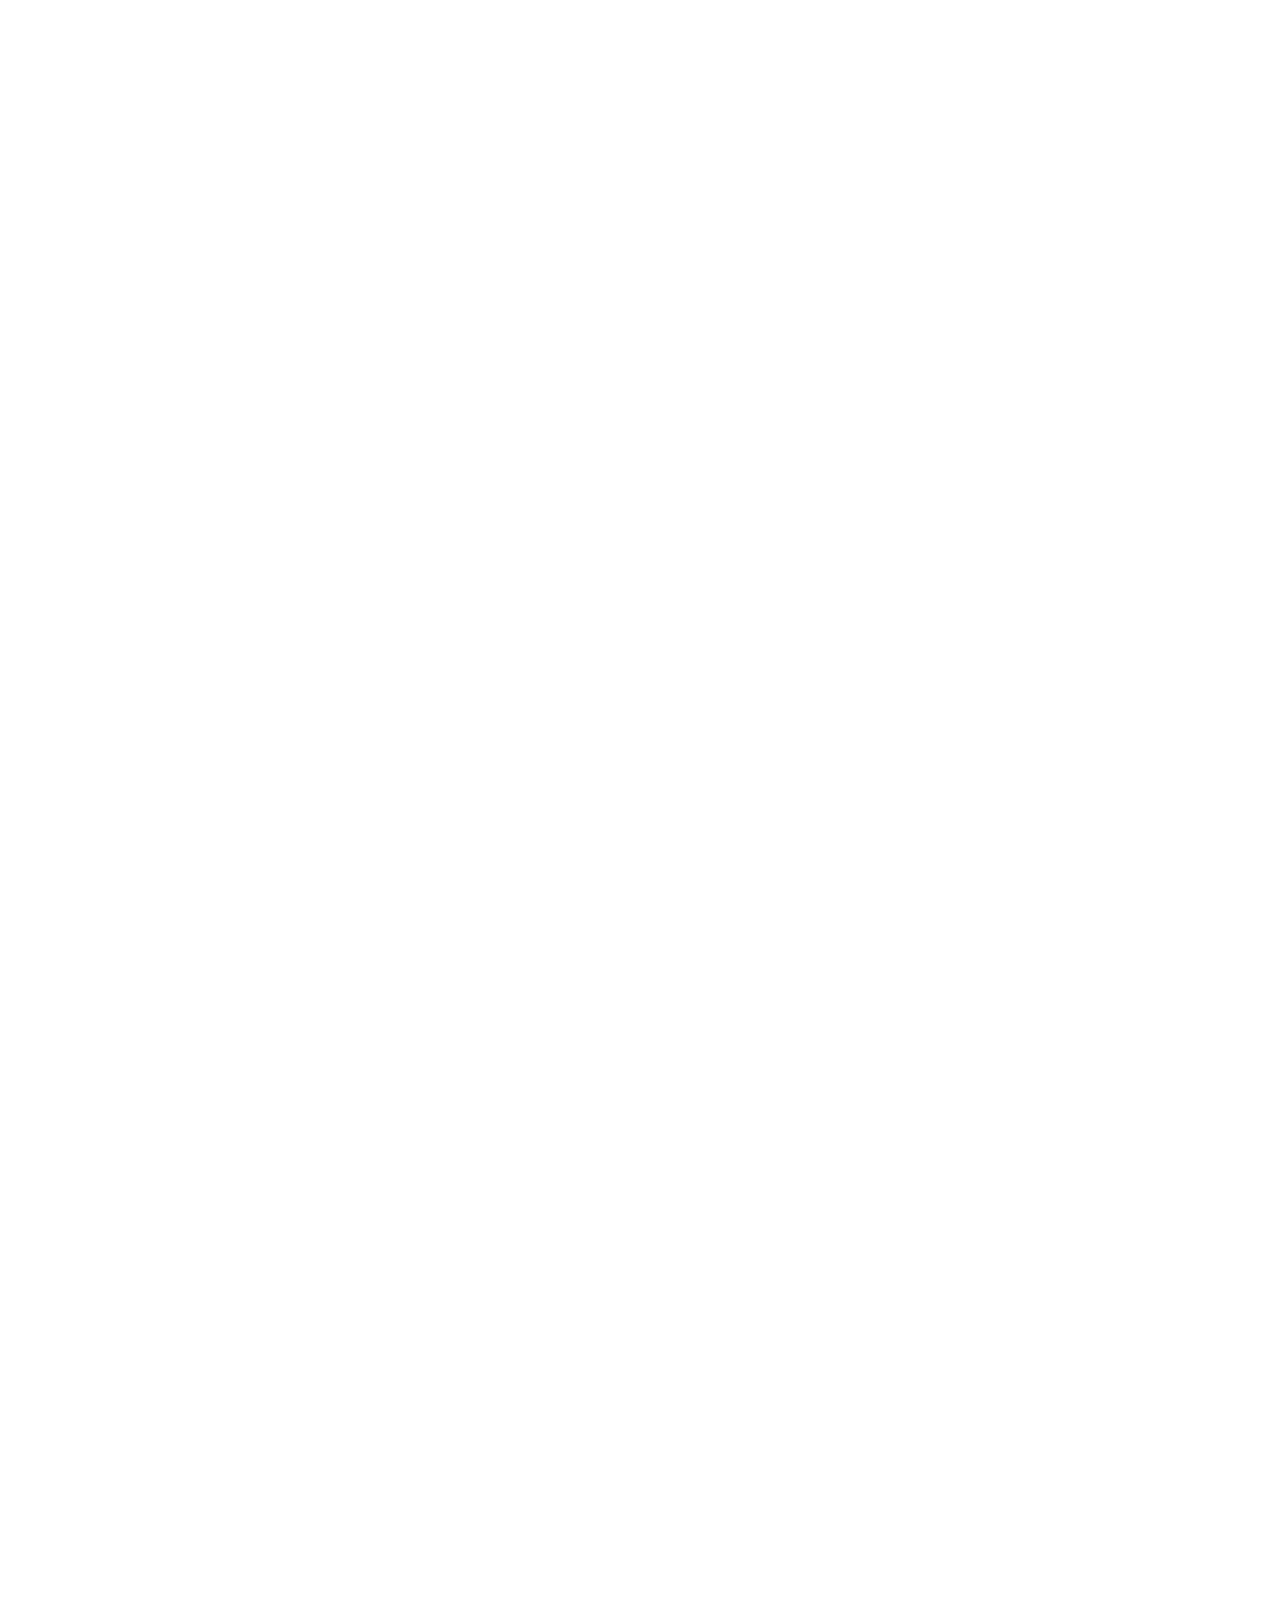
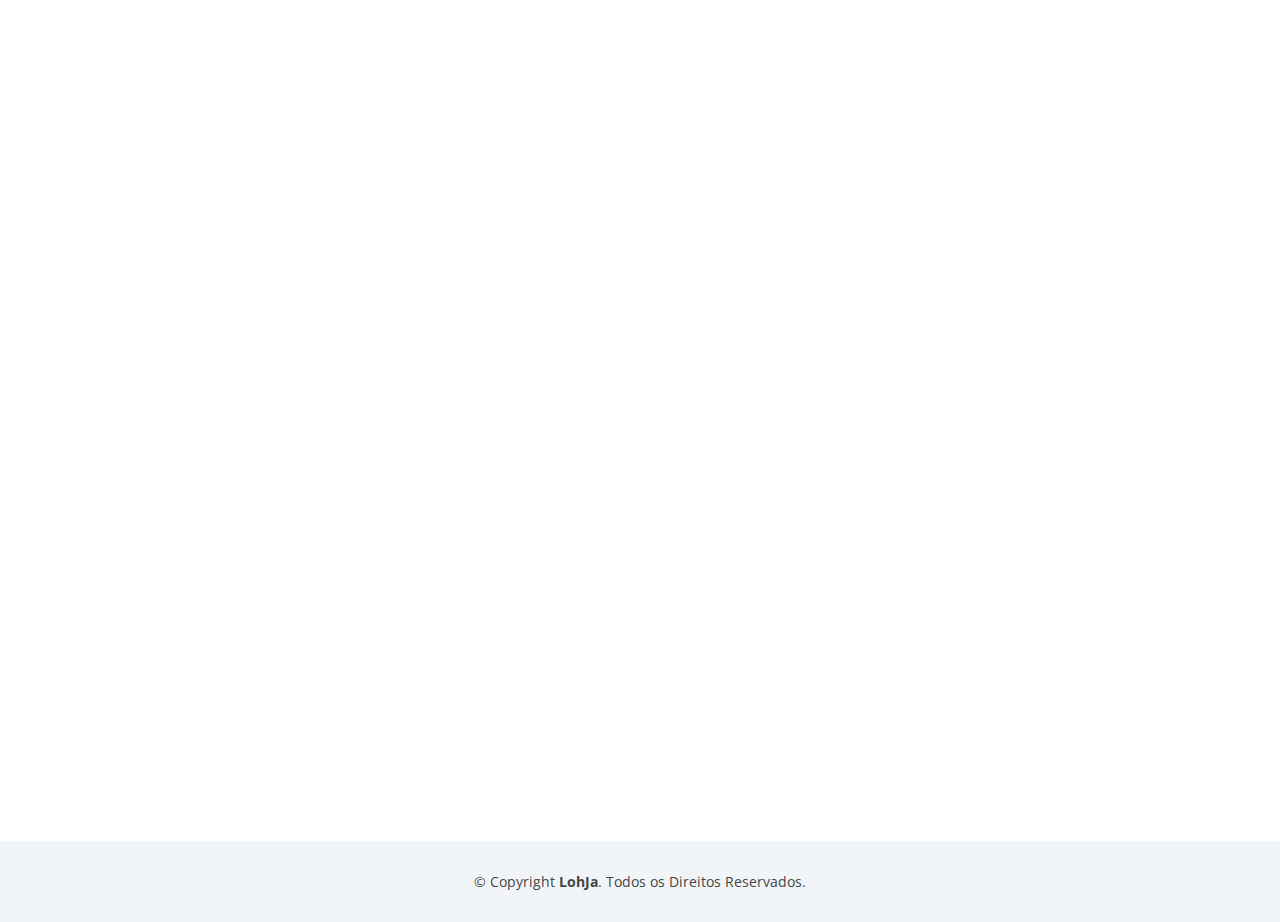
==== commit 6ac2a4dc: "Update Site - Forms, Map, Andress" ====
--- a/novo_site/index.html
+++ b/novo_site/index.html
@@ -199,7 +199,7 @@
             <div class="box wow fadeInRight" data-wow-delay="0.2s">
               <div class="icon"><i class="fa fa-user"></i></div>
               <h4 class="title"><a>Acessoria ou Capacitação</a></h4>
-              <p class="description">Prestasmos serviços de acessoria ou capacitação de pessoal nas áreas de tecnologia, sistemas governamentais para educação pública (como o SIMEC do FNDE) e tantos mais.</p>
+              <p class="description">Prestasmos serviços de acessoria ou capacitação de pessoal nas áreas de tecnologia, sistemas governamentais para educação pública e tantos mais.</p>
             </div>
           </div>
 
@@ -211,11 +211,11 @@
     <!--==========================
       Clients Section
     ============================-->
-    <section id="clients" class="wow fadeInUp">
+    <!-- <section id="clients" class="wow fadeInUp">
       <div class="container">
         <div class="section-header">
           <h2>Tecnologias</h2>
-          <!-- <p>Texto</p> -->
+          <p>Texto</p>
         </div>
 
         <div class="owl-carousel clients-carousel">
@@ -230,7 +230,7 @@
         </div>
 
       </div>
-    </section><!-- #clients -->
+    </section>#clients -->
 
     <!--==========================
       Our Portfolio Section
@@ -238,8 +238,8 @@
     <section id="portfolio" class="wow fadeInUp">
       <div class="container">
         <div class="section-header">
-          <h2>Our Portfolio</h2>
-          <p>Sed tamen tempor magna labore dolore dolor sint tempor duis magna elit veniam aliqua esse amet veniam enim export quid quid veniam aliqua eram noster malis nulla duis fugiat culpa esse aute nulla ipsum velit export irure minim illum fore</p>
+          <h2>Portfólio</h2>
+          <!-- <p>Sed tamen tempor magna labore dolore dolor sint tempor duis magna elit veniam aliqua esse amet veniam enim export quid quid veniam aliqua eram noster malis nulla duis fugiat culpa esse aute nulla ipsum velit export irure minim illum fore</p> -->
         </div>
       </div>
 
@@ -413,7 +413,7 @@
     <!--==========================
       Call To Action Section
     ============================-->
-    <section id="call-to-action" class="wow fadeInUp">
+    <!-- <section id="call-to-action" class="wow fadeInUp">
       <div class="container">
         <div class="row">
           <div class="col-lg-9 text-center text-lg-left">
@@ -426,7 +426,7 @@
         </div>
 
       </div>
-    </section><!-- #call-to-action -->
+    </section>#call-to-action -->
 
     <!--==========================
       Our Team Section
@@ -434,40 +434,40 @@
     <section id="team" class="wow fadeInUp">
       <div class="container">
         <div class="section-header">
-          <h2>Our Team</h2>
+          <h2>Time</h2>
         </div>
         <div class="row">
           <div class="col-lg-3 col-md-6">
+          </div>
+
+          <div class="col-lg-3 col-md-6">
+            <div class="member">
+              <div class="pic"><img src="img/team-3.jpg" alt=""></div>
+              <div class="details">
+                <h4>Jackson Osvaldo</h4>
+                <span>Chief Executive Officer</span>
+                <!-- <div class="social">
+                  <a href=""><i class="fa fa-twitter"></i></a>
+                  <a href=""><i class="fa fa-facebook"></i></a>
+                  <a href=""><i class="fa fa-google-plus"></i></a>
+                  <a href=""><i class="fa fa-linkedin"></i></a>
+                </div> -->
+              </div>
+            </div>
           </div>
 
           <div class="col-lg-3 col-md-6">
             <div class="member">
               <div class="pic"><img src="img/team-2.jpg" alt=""></div>
               <div class="details">
-                <h4>Jackson Osvaldo</h4>
-                <span>Chief Executive Officer</span>
-                <div class="social">
+                <h4>Ana Lorraynny</h4>
+                <span>CTO</span>
+                <!-- <div class="social">
                   <a href=""><i class="fa fa-twitter"></i></a>
                   <a href=""><i class="fa fa-facebook"></i></a>
                   <a href=""><i class="fa fa-google-plus"></i></a>
                   <a href=""><i class="fa fa-linkedin"></i></a>
-                </div>
-              </div>
-            </div>
-          </div>
-
-          <div class="col-lg-3 col-md-6">
-            <div class="member">
-              <div class="pic"><img src="img/team-3.jpg" alt=""></div>
-              <div class="details">
-                <h4>Ana Lorraynny</h4>
-                <span>CTO</span>
-                <div class="social">
-                  <a href=""><i class="fa fa-twitter"></i></a>
-                  <a href=""><i class="fa fa-facebook"></i></a>
-                  <a href=""><i class="fa fa-google-plus"></i></a>
-                  <a href=""><i class="fa fa-linkedin"></i></a>
-                </div>
+                </div> -->
               </div>
             </div>
           </div>
@@ -494,16 +494,16 @@
           <div class="col-md-4">
             <div class="contact-address">
               <i class="ion-ios-location-outline"></i>
-              <h3>Address</h3>
-              <address>A108 Adam Street, NY 535022, USA</address>
+              <h3>Endereço</h3>
+              <address>Av. Salim Abude, Nº 450, Esquina com a Tv. Miguel Leite, Nos Altos, Capanema, Pará</address>
             </div>
           </div>
 
           <div class="col-md-4">
             <div class="contact-phone">
               <i class="ion-ios-telephone-outline"></i>
-              <h3>Phone Number</h3>
-              <p><a href="tel:+155895548855">+1 5589 55488 55</a></p>
+              <h3>Telefone</h3>
+              <p><a href="tel:091985617560">(091) 98561-7560</a></p>
             </div>
           </div>
 
@@ -511,7 +511,7 @@
             <div class="contact-email">
               <i class="ion-ios-email-outline"></i>
               <h3>Email</h3>
-              <p><a href="mailto:info@example.com">info@example.com</a></p>
+              <p><a href="mailto:lohja.comercial@gmail.com">lohja.comercial@gmail.com</a></p>
             </div>
           </div>
 
@@ -519,33 +519,34 @@
       </div>
 
       <div class="container mb-4">
-        <iframe src="https://www.google.com/maps/embed?pb=!1m18!1m12!1m3!1d22864.11283411948!2d-73.96468908098944!3d40.630720240038435!2m3!1f0!2f0!3f0!3m2!1i1024!2i768!4f13.1!3m3!1m2!1s0x89c24fa5d33f083b%3A0xc80b8f06e177fe62!2sNew+York%2C+NY%2C+USA!5e0!3m2!1sen!2sbg!4v1540447494452" width="100%" height="380" frameborder="0" style="border:0" allowfullscreen></iframe>
+        <iframe src="https://www.google.com/maps/embed?pb=!1m18!1m12!1m3!1d3988.9581918253157!2d-47.182257285863976!3d-1.1896547991322612!2m3!1f0!2f0!3f0!3m2!1i1024!2i768!4f13.1!3m3!1m2!1s0x92af6c8a181d14c1%3A0xdf4f1dbddfa9d19f!2sAv.%20Salim%20Abude%2C%20450%20-%20Centro%2C%20Capanema%20-%20PA%2C%2068700-060!5e0!3m2!1spt-BR!2sbr!4v1567378527813!5m2!1spt-BR!2sbr" width="100%" height="380" frameborder="0" style="border:0" allowfullscreen></iframe>
       </div>
 
       <div class="container">
         <div class="form">
           <div id="sendmessage">Your message has been sent. Thank you!</div>
+          
           <form method="POST" action="https://mailthis.to/lohja.comercial@gmail.com" role="form" class="contactForm">
             <div class="form-row">
               <div class="form-group col-md-6">
-                <input type="text" name="name" class="form-control" id="name" placeholder="Seu nome ou o nome da sua empresa" data-rule="minlen:4" data-msg="Por favor, preencha este campo." />
+                <input type="text" name="Nome" class="form-control" id="name" placeholder="Seu nome ou o nome da sua empresa" data-rule="minlen:4" data-msg="Por favor, preencha este campo." />
                 <div class="validation"></div>
               </div>
               <div class="form-group col-md-6">
-                <input type="email" class="form-control" name="email" id="email" placeholder="Seu Email ou o Email da sua empresa" data-rule="email" data-msg="Por favor, insira um endereço de email válido." />
+                <input type="email" class="form-control" name="E-mail" id="email" placeholder="Seu Email ou o Email da sua empresa" data-rule="email" data-msg="Por favor, insira um endereço de email válido." />
                 <div class="validation"></div>
               </div>
             </div>
             <div class="form-group">
-                <input type="tel" class="form-control" name="phone" id="phone" placeholder="Telefone para contato" data-rule="minlen:4" data-msg="Por favor, preencha este campo." />
+                <input type="tel" class="form-control" name="Telefone" id="tel" placeholder="Telefone para contato" data-rule="tel" data-msg="Por favor, preencha este campo." />
                 <div class="validation"></div>
-              </div>
+            </div>
             <div class="form-group">
-              <input type="text" class="form-control" name="subject" id="subject" placeholder="Assunto" data-rule="minlen:4" data-msg="por favor, preencha este campo." />
+              <input type="text" class="form-control" name="Assunto" id="subject" placeholder="Assunto" data-rule="minlen:4" data-msg="Por favor, preencha este campo." />
               <div class="validation"></div>
             </div>
             <div class="form-group">
-              <textarea class="form-control" name="message" rows="5" data-rule="required" data-msg="Por favor, preencha este campo com sua mensagem." placeholder="Mensagem"></textarea>
+              <textarea class="form-control" name="Mensagem" rows="5" data-rule="required" data-msg="Por favor, preencha este campo com sua mensagem." placeholder="Mensagem"></textarea>
               <div class="validation"></div>
             </div>
             <div class="text-center"><button type="submit">Enviar Mensagem</button></div>
@@ -586,9 +587,6 @@
   <!--Chat para autoatendimento-->
   <script src="//code.jivosite.com/widget.js" data-jv-id="7N1CIuIabh" async></script>
 
-  <!-- Contact Form JavaScript File -->
-  <script src="contactform/contactform.js"></script>
-
   <!-- Template Main Javascript File -->
   <script src="js/main.js"></script>
 
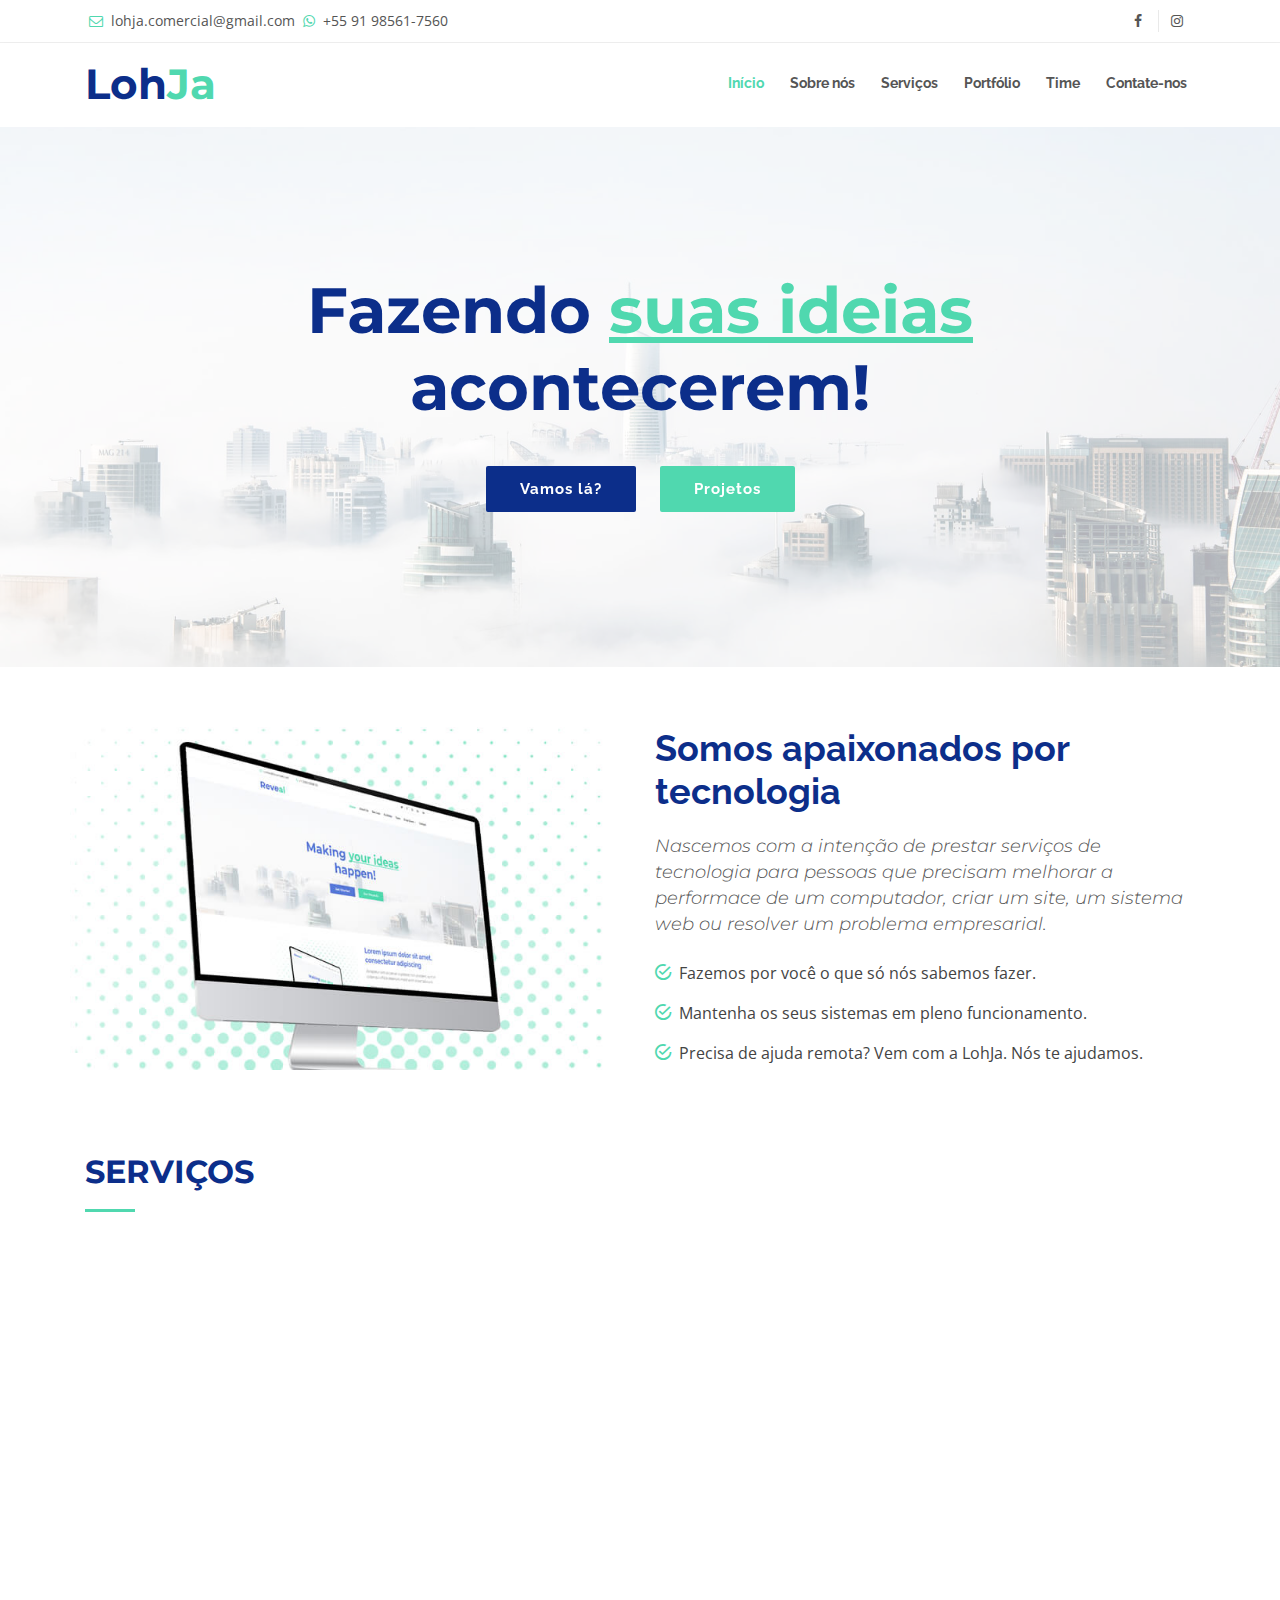
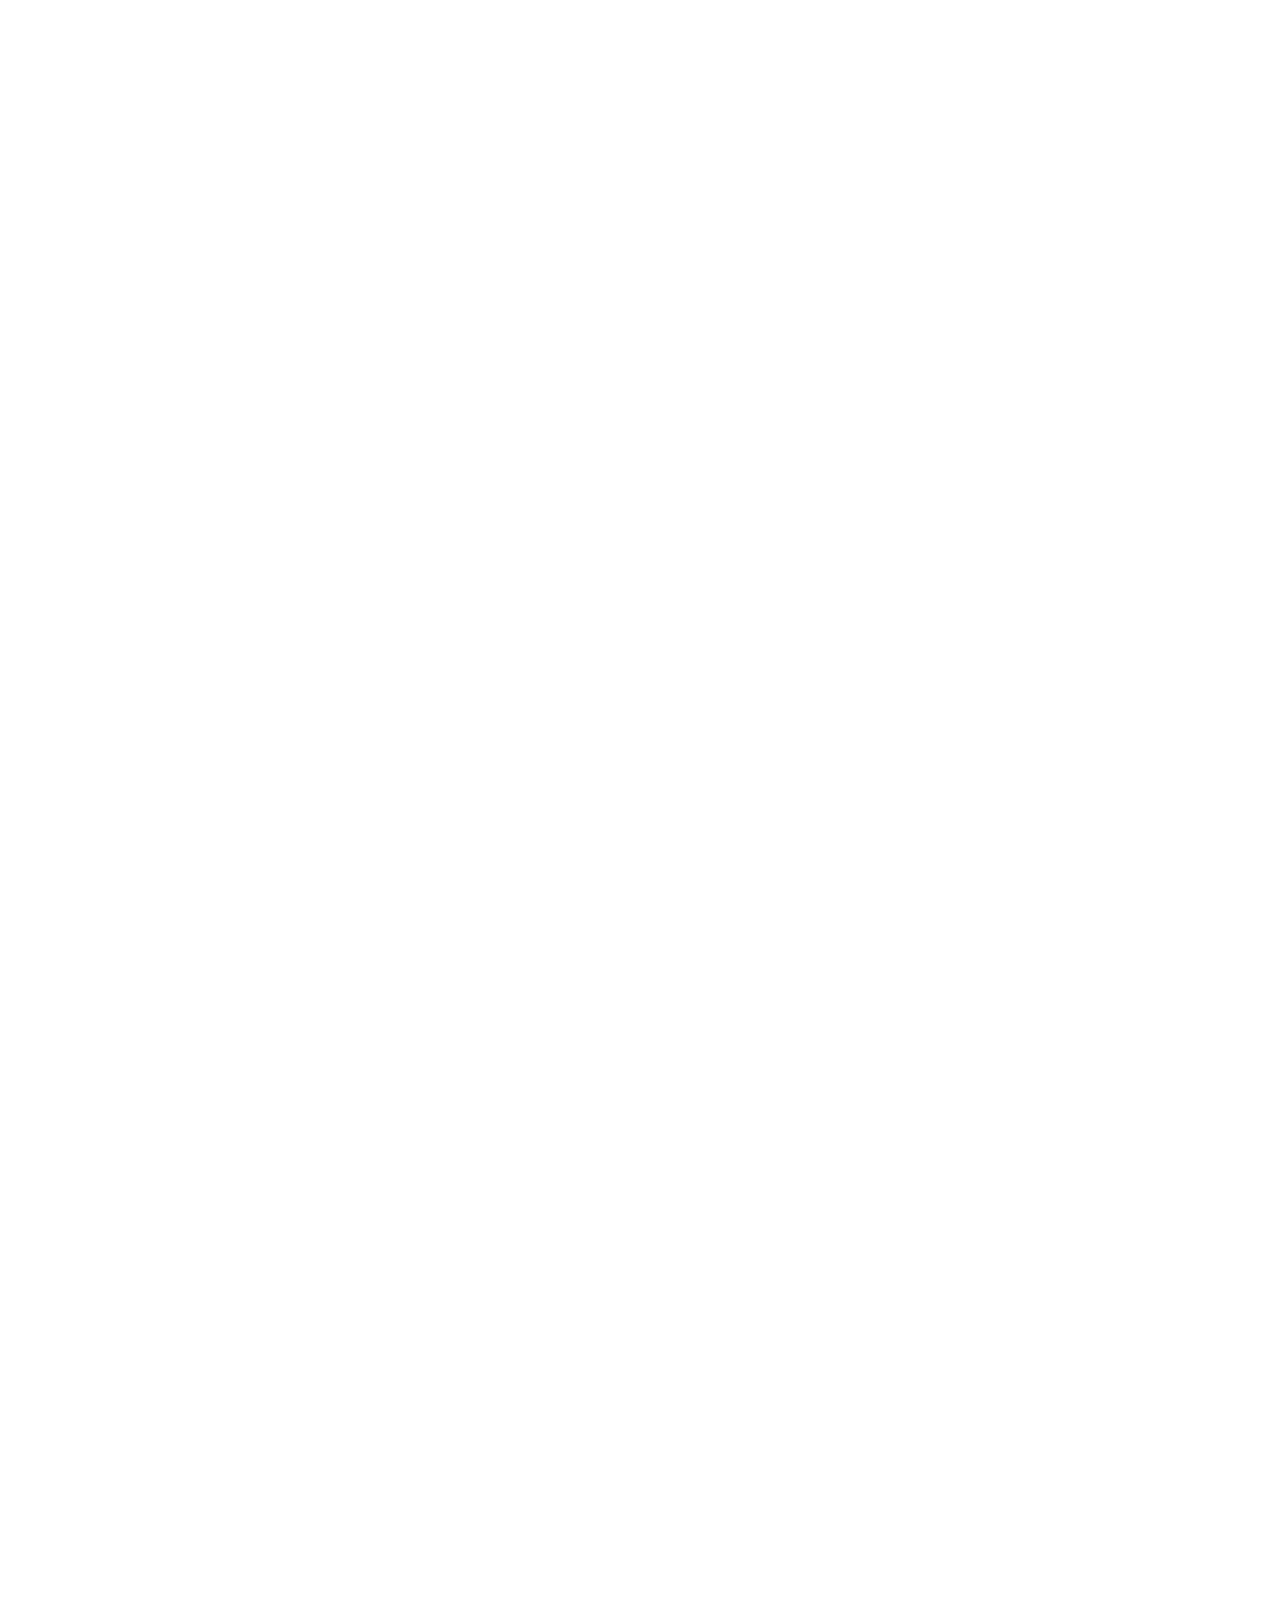
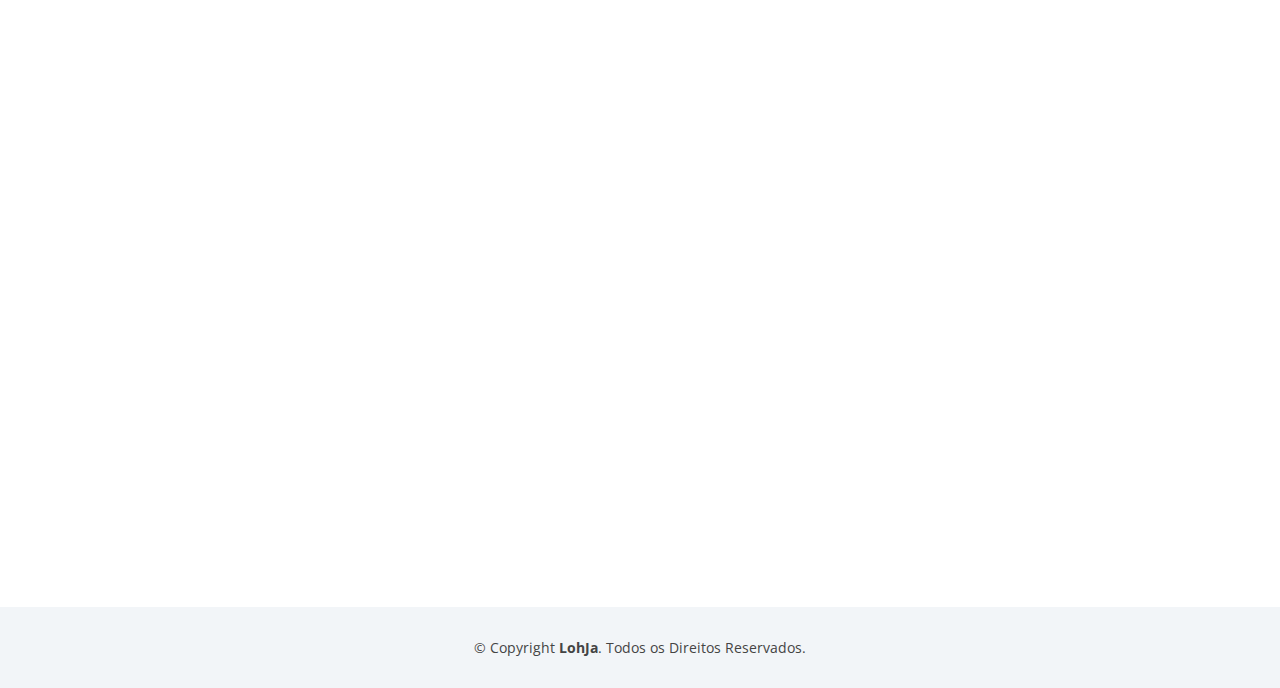
==== commit 7ade17fd: "Update index and manifest.json" ====
--- a/novo_site/index.html
+++ b/novo_site/index.html
@@ -2,10 +2,10 @@
 <html lang="en">
 <head>
   <meta charset="utf-8">
-  <title>LohJa</title>
+  <title>LohJa -  Fazendo Suas Ideias Acontecerem!</title>
   <meta content="width=device-width, initial-scale=1.0" name="viewport">
   <meta content="" name="keywords">
-  <meta content="LohJa - Fazendo suas ideias acontecerem!" name="description">
+  <meta content="A LohJa é uma empresa apaixonada por tecnologia. Nosso sonho é tornar outros sonhos possíveis. <3" name="description">
 
   <!-- Favicons -->
   <link rel="apple-touch-icon" sizes="57x57" href="img/icons/apple-icon-57x57.png">
@@ -290,50 +290,6 @@
             </div>
           </div>
 
-          <div class="col-lg-3 col-md-4">
-            <div class="portfolio-item wow fadeInUp">
-              <a href="img/portfolio/5.jpg" class="portfolio-popup">
-                <img src="img/portfolio/5.jpg" alt="">
-                <div class="portfolio-overlay">
-                  <div class="portfolio-info"><h2 class="wow fadeInUp">Portfolio Item 5</h2></div>
-                </div>
-              </a>
-            </div>
-          </div>
-
-          <div class="col-lg-3 col-md-4">
-            <div class="portfolio-item wow fadeInUp">
-              <a href="img/portfolio/6.jpg" class="portfolio-popup">
-                <img src="img/portfolio/6.jpg" alt="">
-                <div class="portfolio-overlay">
-                  <div class="portfolio-info"><h2 class="wow fadeInUp">Portfolio Item 6</h2></div>
-                </div>
-              </a>
-            </div>
-          </div>
-
-          <div class="col-lg-3 col-md-4">
-            <div class="portfolio-item wow fadeInUp">
-              <a href="img/portfolio/7.jpg" class="portfolio-popup">
-                <img src="img/portfolio/7.jpg" alt="">
-                <div class="portfolio-overlay">
-                  <div class="portfolio-info"><h2 class="wow fadeInUp">Portfolio Item 7</h2></div>
-                </div>
-              </a>
-            </div>
-          </div>
-
-          <div class="col-lg-3 col-md-4">
-            <div class="portfolio-item wow fadeInUp">
-              <a href="img/portfolio/8.jpg" class="portfolio-popup">
-                <img src="img/portfolio/8.jpg" alt="">
-                <div class="portfolio-overlay">
-                  <div class="portfolio-info"><h2 class="wow fadeInUp">Portfolio Item 8</h2></div>
-                </div>
-              </a>
-            </div>
-          </div>
-
         </div>
 
       </div>
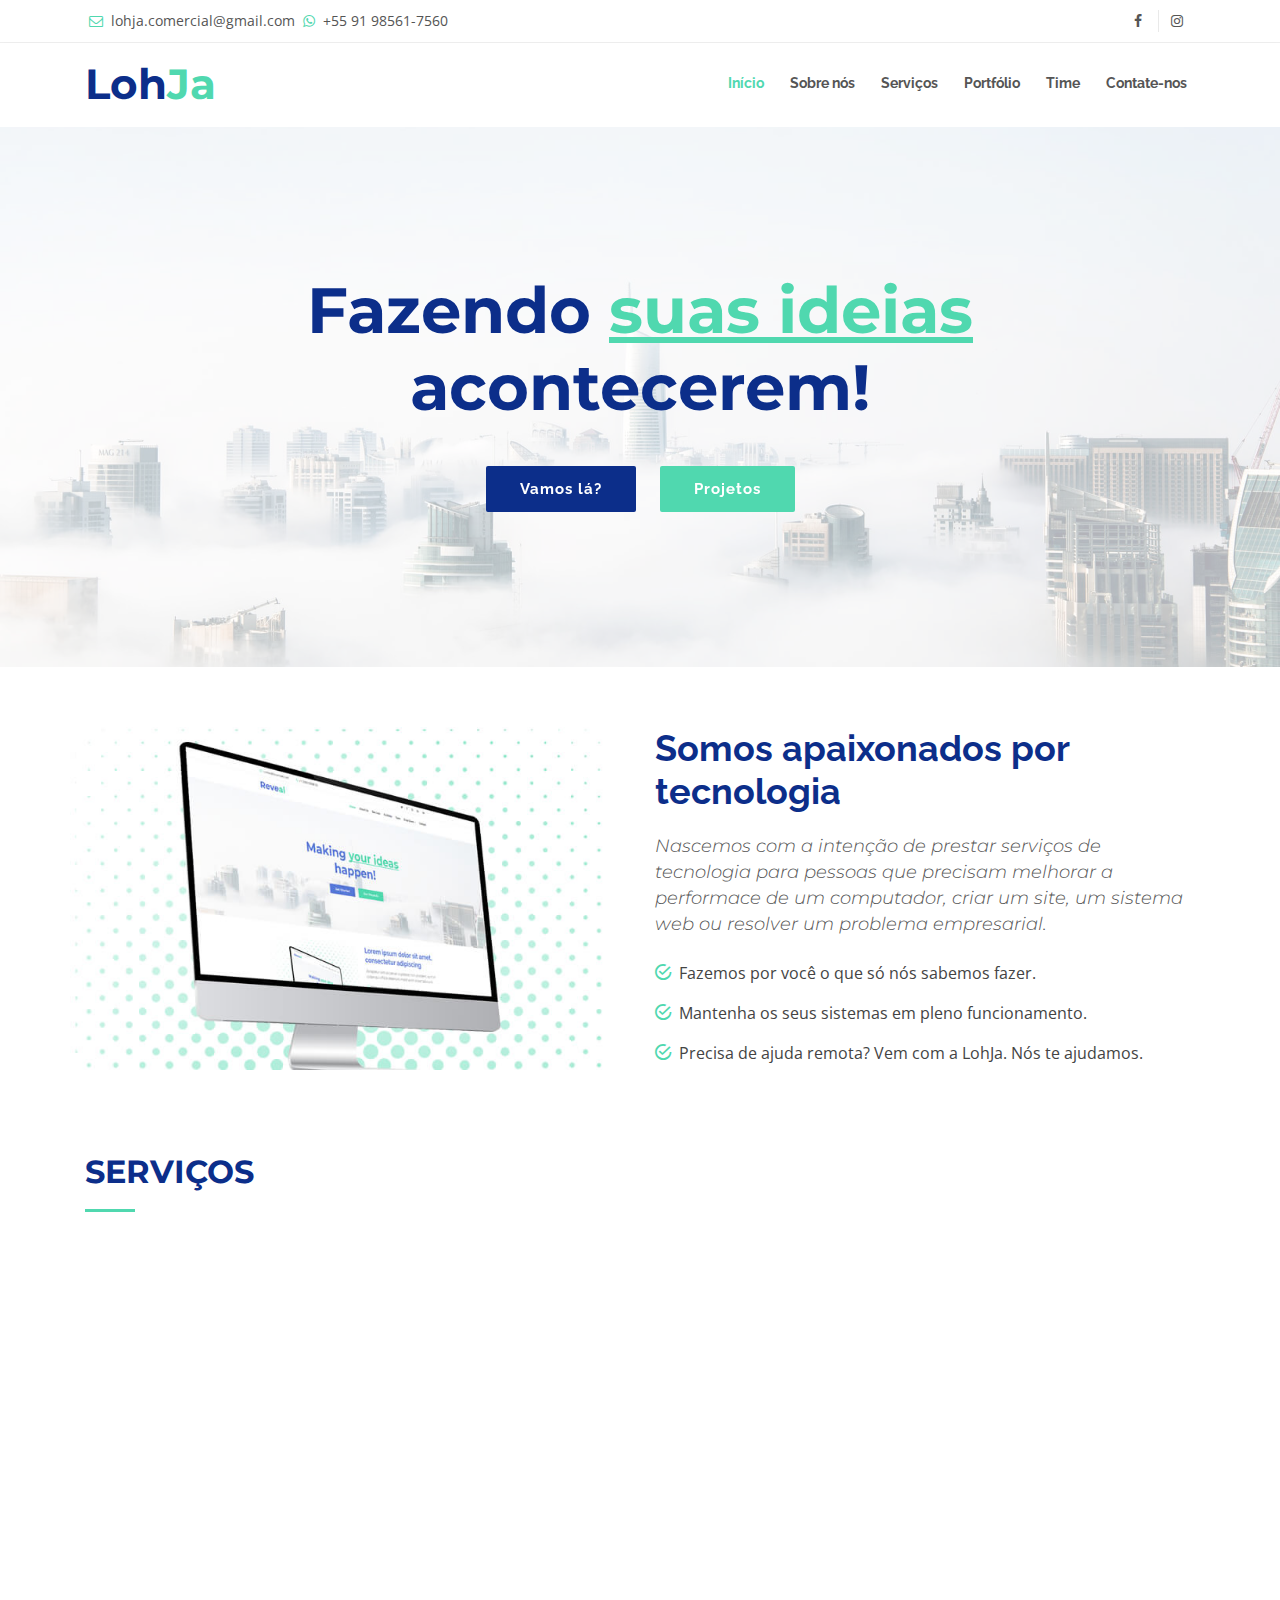
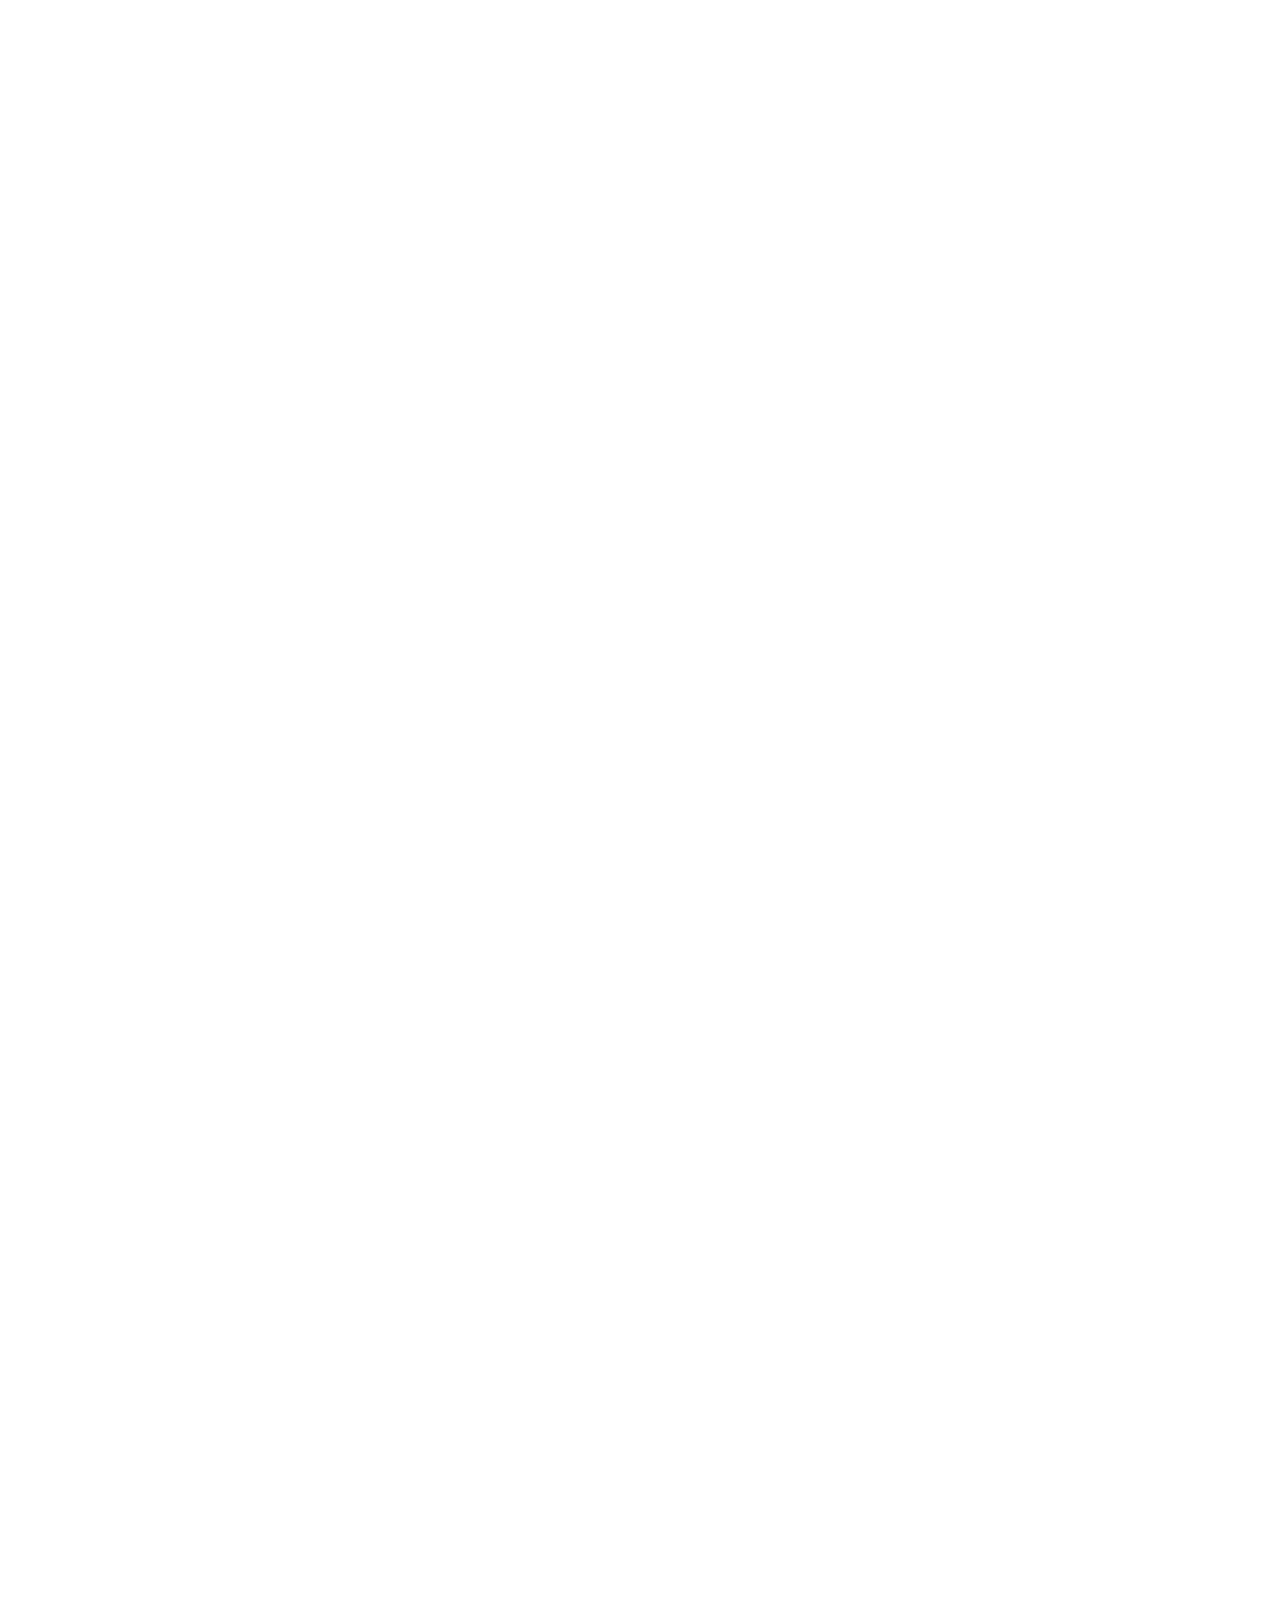
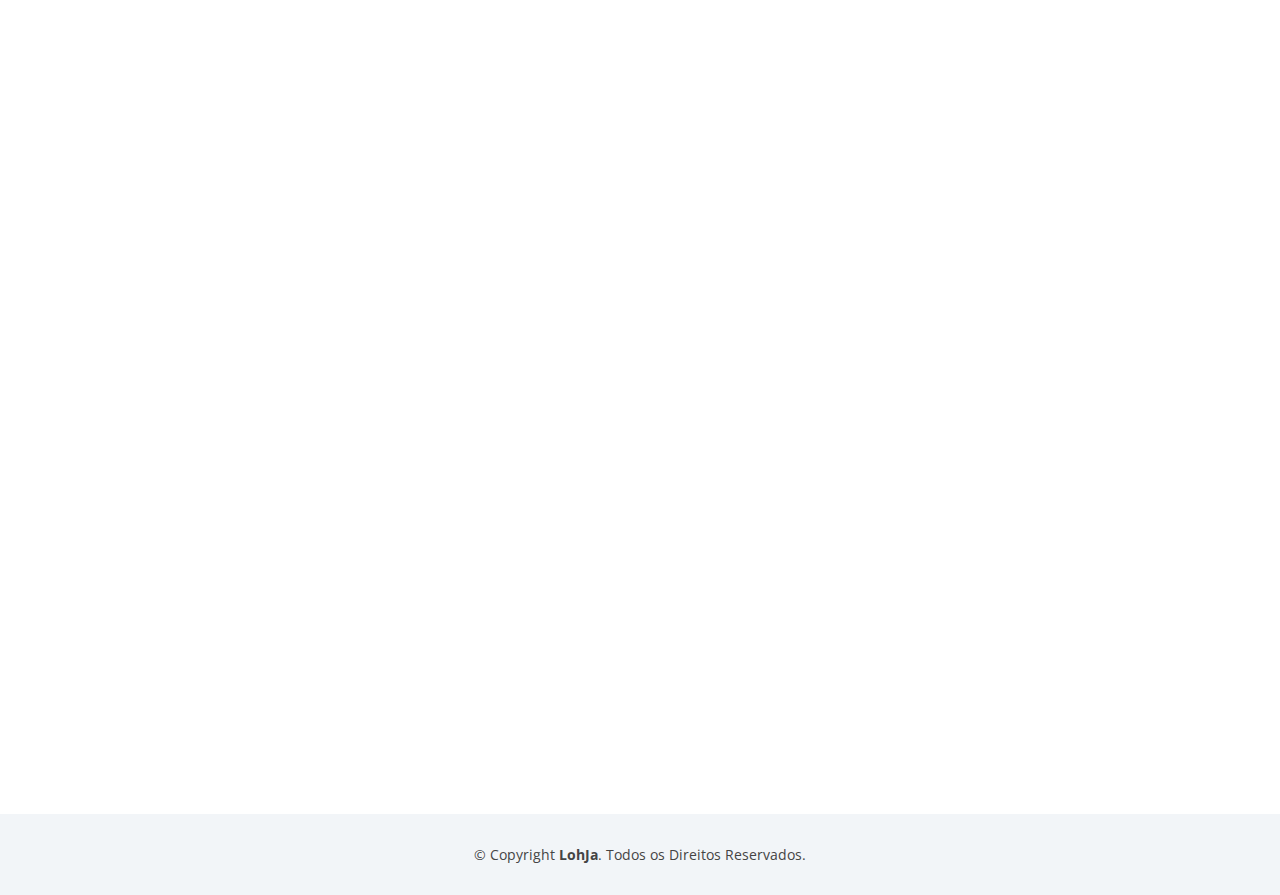
==== commit 275aaea2: "Update - _blanc to _blank" ====
--- a/novo_site/index.html
+++ b/novo_site/index.html
@@ -63,12 +63,12 @@
     <div class="container clearfix">
       <div class="contact-info float-left">
         <i class="fa fa-envelope-o"></i> <a href="mailto:lohja.comercial@gmail.com">lohja.comercial@gmail.com</a>
-        <i class="fa fa-whatsapp"></i> <a href="https://wa.me/559185617560" target="_blanc">+55 91 98561-7560</a>
+        <i class="fa fa-whatsapp"></i> <a href="https://wa.me/559185617560" target="_blank">+55 91 98561-7560</a>
       </div>
       <div class="social-links float-right">
         <!-- <a href="#" class="twitter"><i class="fa fa-twitter"></i></a> -->
-        <a href="https://facebook.com/lohjati" class="facebook" target="_blanc"><i class="fa fa-facebook"></i></a>
-        <a href="https://instagram.com/lohjati" class="instagram" target="_blanc"><i class="fa fa-instagram"></i></a>
+        <a href="https://facebook.com/lohjati" class="facebook" target="_blank"><i class="fa fa-facebook"></i></a>
+        <a href="https://instagram.com/lohjati" class="instagram" target="_blank"><i class="fa fa-instagram"></i></a>
         <!-- <a href="#" class="google-plus"><i class="fa fa-google-plus"></i></a> -->
         <!-- <a href="#" class="linkedin"><i class="fa fa-linkedin"></i></a> -->
       </div>
@@ -211,26 +211,26 @@
     <!--==========================
       Clients Section
     ============================-->
-    <!-- <section id="clients" class="wow fadeInUp">
+    <section id="clients" class="wow fadeInUp">
       <div class="container">
         <div class="section-header">
           <h2>Tecnologias</h2>
-          <p>Texto</p>
+          <!-- <p>Texto</p> -->
         </div>
 
         <div class="owl-carousel clients-carousel">
-          <img src="img/tecno/1.png" alt="">
-          <img src="img/tecno/2.png" alt="">
-          <img src="img/tecno/3.png" alt="">
-          <img src="img/tecno/4.png" alt="">
-          <img src="img/tecno/5.png" alt="">
-          <img src="img/tecno/6.png" alt="">
-          <img src="img/tecno/7.png" alt="">
-          <img src="img/tecno/8.png" alt="">
-        </div>
-
-      </div>
-    </section>#clients -->
+          <img src="img/tecno/1-2.png" alt="">
+          <img src="img/tecno/1-2.png" alt="">
+          <img src="img/tecno/1-2.png" alt="">
+          <img src="img/tecno/1-2.png" alt="">
+          <img src="img/tecno/1-2.png" alt="">
+          <img src="img/tecno/1-2.png" alt="">
+          <img src="img/tecno/1-2.png" alt="">
+          <img src="img/tecno/1-2.png" alt="">
+        </div>
+
+      </div>
+    </section> <!--#clients-->
 
     <!--==========================
       Our Portfolio Section
@@ -481,7 +481,6 @@
       <div class="container">
         <div class="form">
           <div id="sendmessage">Your message has been sent. Thank you!</div>
-          
           <form method="POST" action="https://mailthis.to/lohja.comercial@gmail.com" role="form" class="contactForm">
             <div class="form-row">
               <div class="form-group col-md-6">
